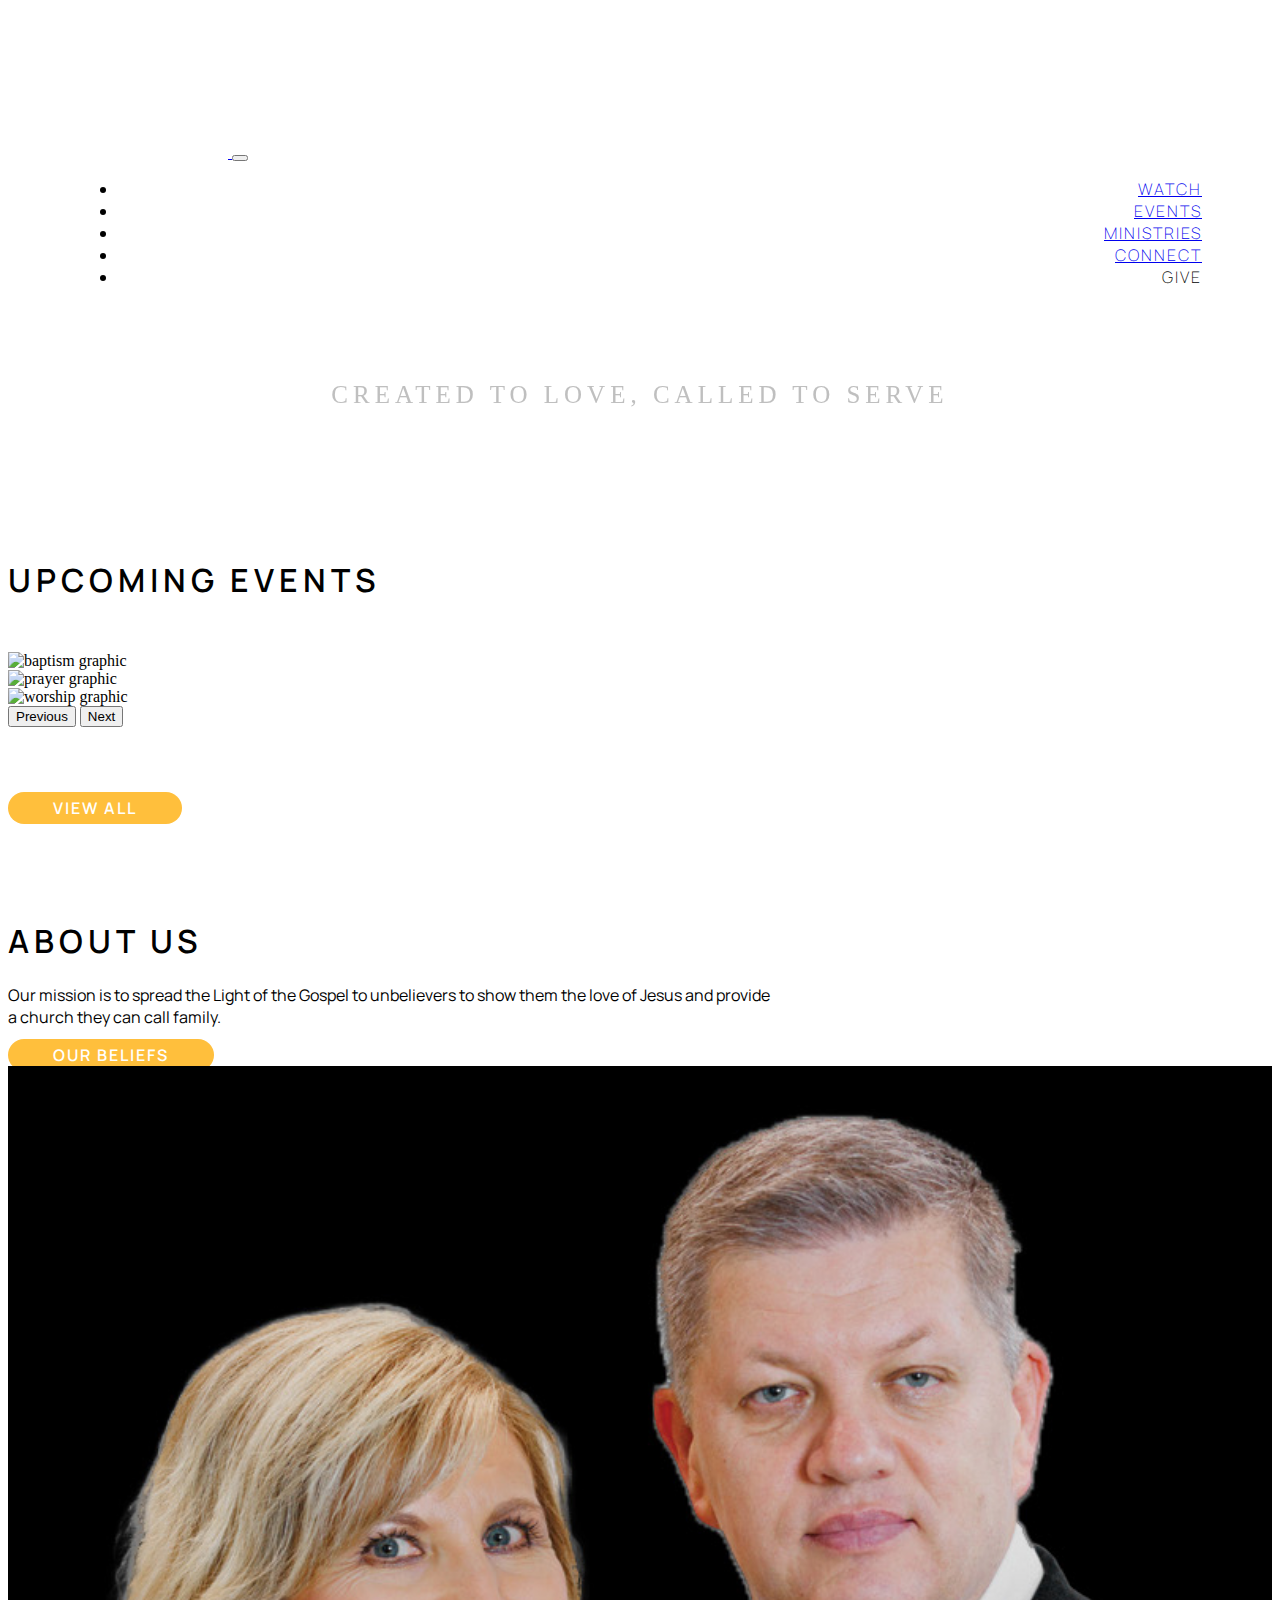
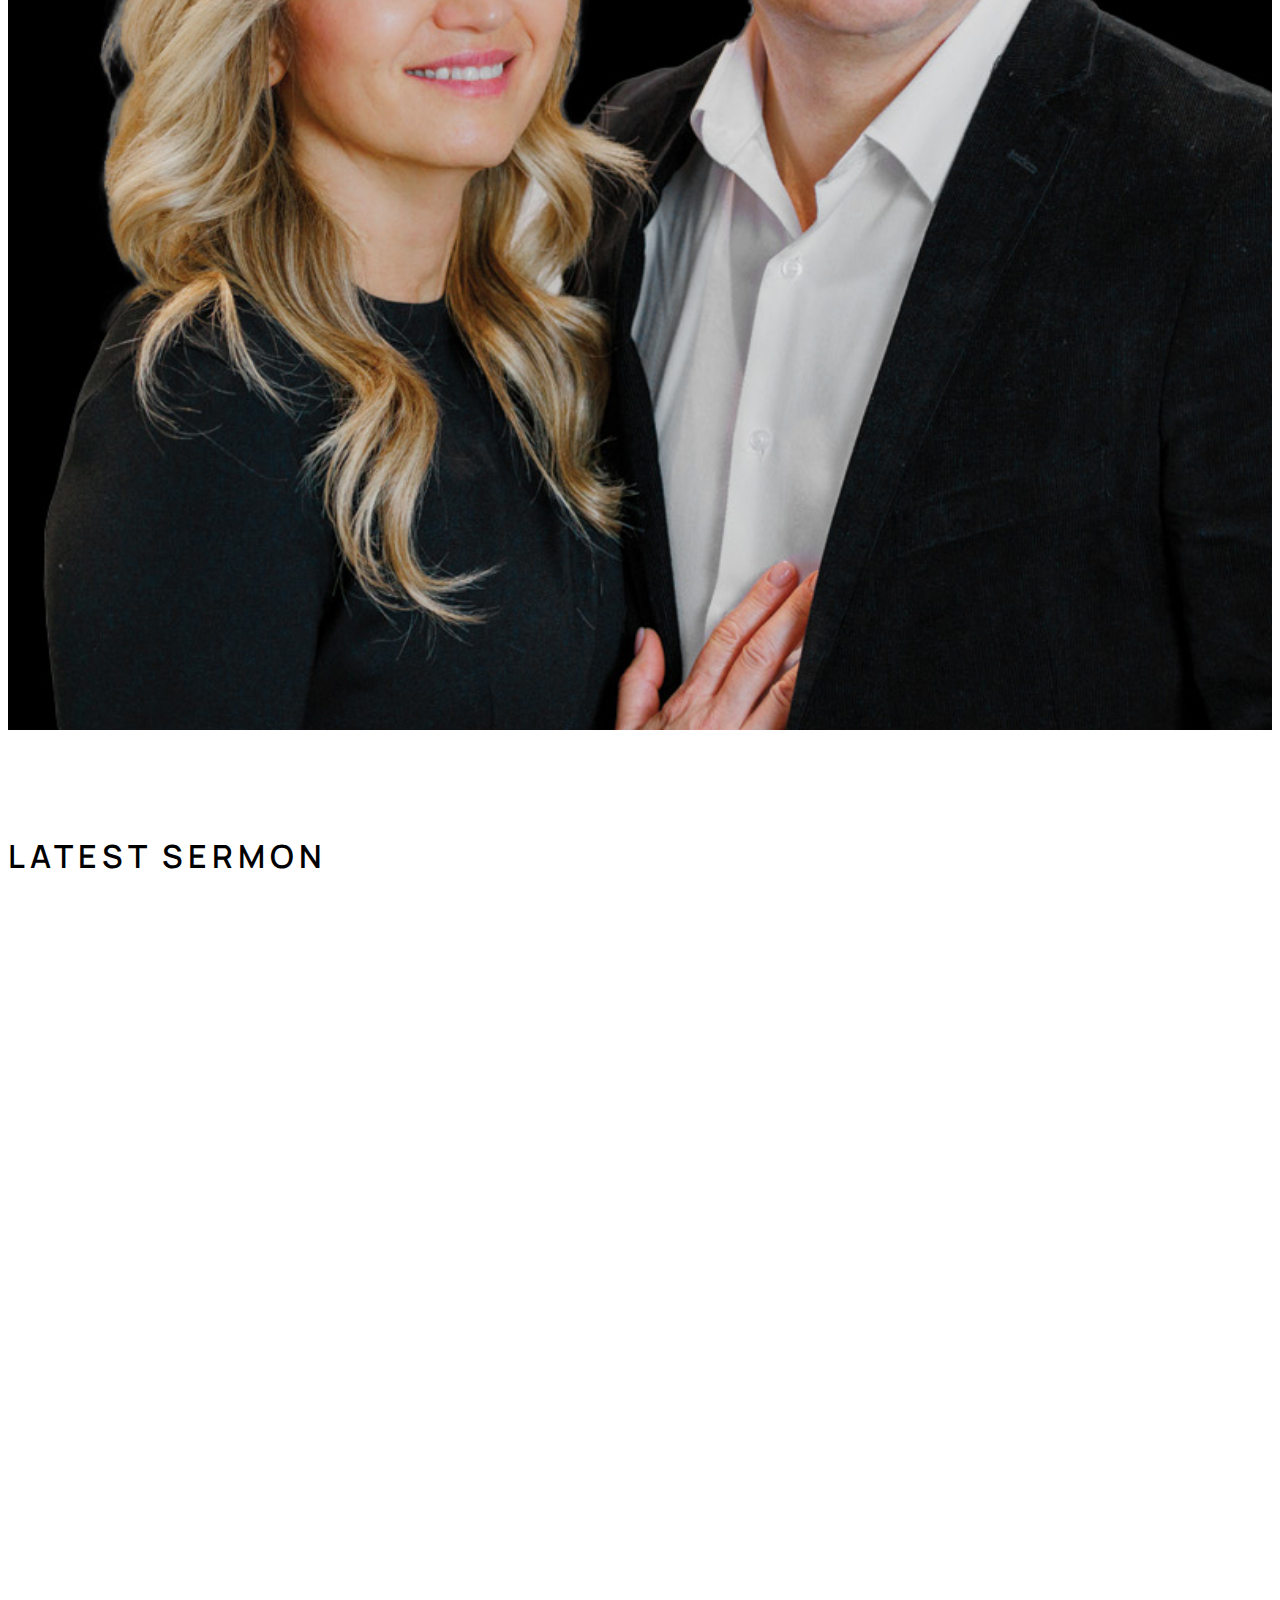
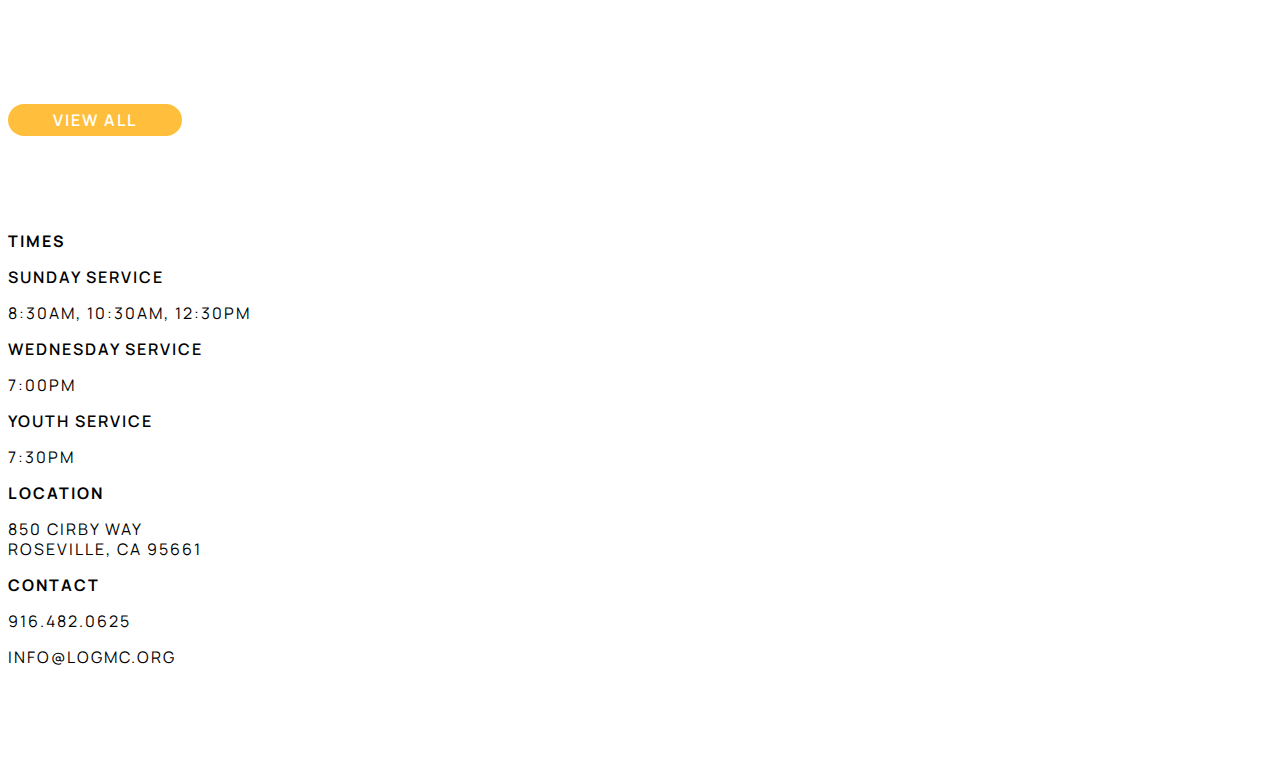
==== index.html @ 786e566e "mobile" ====
<!DOCTYPE html>
<html lang="en">
  <head>
    <title>LOGMC</title>
    <link href="https://cdn.jsdelivr.net/npm/bootstrap@5.1.3/dist/css/bootstrap.min.css" rel="stylesheet" integrity="sha384-1BmE4kWBq78iYhFldvKuhfTAU6auU8tT94WrHftjDbrCEXSU1oBoqyl2QvZ6jIW3" crossorigin="anonymous">

    <link href="stylesheet.css" rel="stylesheet">
    <link rel="preconnect" href="https://fonts.googleapis.com">
    <link rel="preconnect" href="https://fonts.gstatic.com" crossorigin>
    <link href="https://fonts.googleapis.com/css2?family=Manrope:wght@400;600;700&display=swap" rel="stylesheet">

    <meta name="viewport" content="width=device-width, initial-scale=1">
    
  </head>
  <body>

    <header>
      <nav class="navbar fixed-top navbar-expand-lg navbar-dark" id="navbar">
          <a class="navbar-brand" href="#">
            <img src="src/logowhite.png" alt="logo" width="150" height="150" id="logo">
          </a>
          <button class="navbar-toggler" type="button" data-bs-toggle="collapse" data-bs-target="#navbarNav" aria-controls="navbarNav" aria-expanded="false" aria-label="Toggle navigation">
            <span class="navbar-toggler-icon"></span>
          </button>
          <div class="collapse navbar-collapse justify-content-end" id="navbarNav">
            <ul class="navbar-nav">
              <li class="nav-item">
                <a class="nav-link" href="#">watch</a>
              </li>
              <li class="nav-item">
                <a class="nav-link" href="upcomingevents.html">events</a>
              </li>
              <li class="nav-item">
                <a class="nav-link" href="#">ministries</a>
              </li>
              <li class="nav-item">
                <a class="nav-link" href="#">connect</a>
              </li>
              <li class="nav-item">
                <a class="nav-link">give</a>
              </li>
            </ul>
          </div>
        </div>
      </nav>
    </header>

    <script>
        window.onscroll = function() {scrollFunction()};
    function scrollFunction() {
      if (document.body.scrollTop > 20 || document.documentElement.scrollTop > 20) {

        document.getElementById("navbar").style.background = "black";
      } else {

        document.getElementById("navbar").style.background = "none";
      }
    }
    </script>


    <div class="video-container">
        <video autoplay loop muted>
          <source src="src/video.mp4" type="video/mp4">
        </video>
          <div class="slogan">
            <div class="row">
              <div class="col-sm-12">
                Created to Love, Called to Serve
              </div>
            </div>
</div>
    </div>


    <div class="container">
      <div class="row">
          <div class="col-sm">
            <h1>upcoming events</h1>
          </div>
      </div>
        <div id="carouselExampleInterval" class="carousel slide" data-bs-ride="carousel">
          <div class="carousel-inner">
            <div class="carousel-item active" data-bs-interval="2000">
              <img src="src/prayer.jpg" class="d-block w-100" alt="baptism graphic">
            </div>
            <div class="carousel-item" data-bs-interval="2000">
              <img src="src/baptism.jpg" class="d-block w-100" alt="prayer graphic">
            </div>
            <div class="carousel-item" data-bs-interval="2000">
              <img src="src/worship.jpg" class="d-block w-100" alt="worship graphic">
            </div>
          </div>
          <button class="carousel-control-prev" type="button" data-bs-target="#carouselExampleInterval" data-bs-slide="prev">
            <span class="carousel-control-prev-icon" aria-hidden="true"></span>
            <span class="visually-hidden">Previous</span>
          </button>
          <button class="carousel-control-next" type="button" data-bs-target="#carouselExampleInterval" data-bs-slide="next">
            <span class="carousel-control-next-icon" aria-hidden="true"></span>
            <span class="visually-hidden">Next</span>
          </button>
        </div>
          <div class="row">
            <div class="col-sm-2">
              <a href="upcomingevents.html" class="button">View All</a>
            </div>
          </div>
        </div>

    <div class="container" id="aboutus">
        <div class="row">
          <div class="col-sm-5">
            <h1>about us</h1>
            <p>Our mission is to spread the Light of the Gospel to unbelievers to show them the love of Jesus and provide<br/>a church they can call family.</p>
              <a href="#" class="button">Our Beliefs</a>
          </div>
            <div class="col-sm-2">
            </div>
              <div class="col-sm-5 px-0">
                <img src="src/pastor.jpg" alt="pastor" width="600" height="600" class="responsive">
            </div>
          </div>
      </div>

    <div class="container">
      <div class="row">
        <div class="col-sm-4">
          <h1>latest sermon</h1>
        </div>
      </div>
        <div class="video-responsive">
          <div class="row">
            <div class="col-sm-12">
              <iframe src="https://www.youtube.com/embed/ZW3hqDMNL58" title="YouTube video player" allow="accelerometer; autoplay; clipboard-write; encrypted-media; gyroscope; picture-in-picture" allowfullscreen></iframe>
            </div>
          </div>
        </div>
        <div class="row">
          <div class="col">
            <a href="#" class="button">View All</a>
          </div>
        </div>
    </div>

    <footer>
      <div class="container">
      <div class="row">
        <div class="col-sm-4">
          <p class="p1">times</p>
          <p class="p2">sunday service</p>
          <p class="p3">8:30am, 10:30am, 12:30pm</p>
          <p class="p2">wednesday service</p>
          <p class="p3">7:00pm</p>
          <p class="p2">youth service</p>
          <p class="p3">7:30pm</p>
        </div>
            <div class="col-sm-4">
              <p class="p1">location</p>
              <p class="p3">850 cirby way<br/>roseville, ca 95661</p>
            </div>
                <div class="col-sm-4">
                  <p class="p1">contact</p>
                  <p class="p3">916.482.0625</p>
                  <p class="p3">info@logmc.org</p>
                </div>
      </div>
    </div>
  </footer>

    <script src="https://cdn.jsdelivr.net/npm/bootstrap@5.1.3/dist/js/bootstrap.bundle.min.js" integrity="sha384-ka7Sk0Gln4gmtz2MlQnikT1wXgYsOg+OMhuP+IlRH9sENBO0LRn5q+8nbTov4+1p" crossorigin="anonymous"></script>
  </body>
</html>
---- stylesheet.css ----
#navbarNav {
  font-family: 'Manrope', sans-serif;
  text-transform: uppercase;
  font-weight: 700;
  size: 15px;
  font-weight: lighter;
  letter-spacing: 2px;
}
.navbar {
  padding: 0px 70px 0px 70px;
}
#navbarNav {
  text-align: right;
}
.video-container{
  margin-bottom: 100px
}

.container {
  margin-bottom: 100px;
}

#carouselExampleInterval {
  margin-top: 50px;
  margin-bottom: 70px;
}


footer {
  padding-bottom: 0px;
}

.video-container {
   filter: brightness(75%);
}

.responsive {
  width: 100%;
  height: auto;
}

video {
  width: 100% !important;
  height: auto !important;
}
p {
  font-family: 'Manrope', sans-serif;
  size: 16px;
}

h1 {
  font-family: 'Manrope', sans-serif;
  text-transform: uppercase;
  size: 50px;
  font-weight: 600;
  letter-spacing: 5px;
}

.button {
  background-color: #ffbf3c;
  border-radius: 18px;
  padding: 5px 45px;
  font-family: 'Manrope', sans-serif;
  text-transform: uppercase;
  color: #ffff;
  size: 20px;
  font-weight: 600;
  letter-spacing: 2px;
  text-decoration: none;
}

.p1 {
  font-family: 'Manrope', sans-serif;
  text-transform: uppercase;
  size: 30px;
  font-weight: 700;
  letter-spacing: 2px;
  line-height: 20px;
}

.p2 {
  font-family: 'Manrope', sans-serif;
  text-transform: uppercase;
  size: 20px;
  font-weight: 600;
  letter-spacing: 2px;
  line-height: 20px;
}

.p3 {
  font-family: 'Manrope', sans-serif;
  text-transform: uppercase;
  size: 20px;
  font-weight: normal;
  letter-spacing: 2px;
  line-height: 20px;
}

.slogan {
    position:absolute;
    top:50%;
    left:0;
    z-index:1;
  	font-size: 25px;
    text-transform: uppercase;
    letter-spacing: 5px;
  	font-style: normal;
    color: white;
  	width:100%;
    text-align: center;
  	vertical-align: middle;
}

#upcoming {
  width: 100%;
  height: 200px;
  color: white;
  background-color: black;
}

.events {
  width: 100%;
  height: 100%;
}


.p4 {
  font-family: 'Manrope', sans-serif;
  text-transform: uppercase;
  size: 40px;
  font-weight: 700;
  letter-spacing: 2px;
  line-height: 20px;
}

.video-responsive {
overflow:hidden;
padding-bottom:56.25%;
position:relative;
height:0;
margin-top: 50px;
margin-bottom: 70px;
}
.video-responsive iframe{
left:0;
top:0;
height:100%;
width: 100%;
position:absolute;
}

iframe{
    border-width: 0px;
}
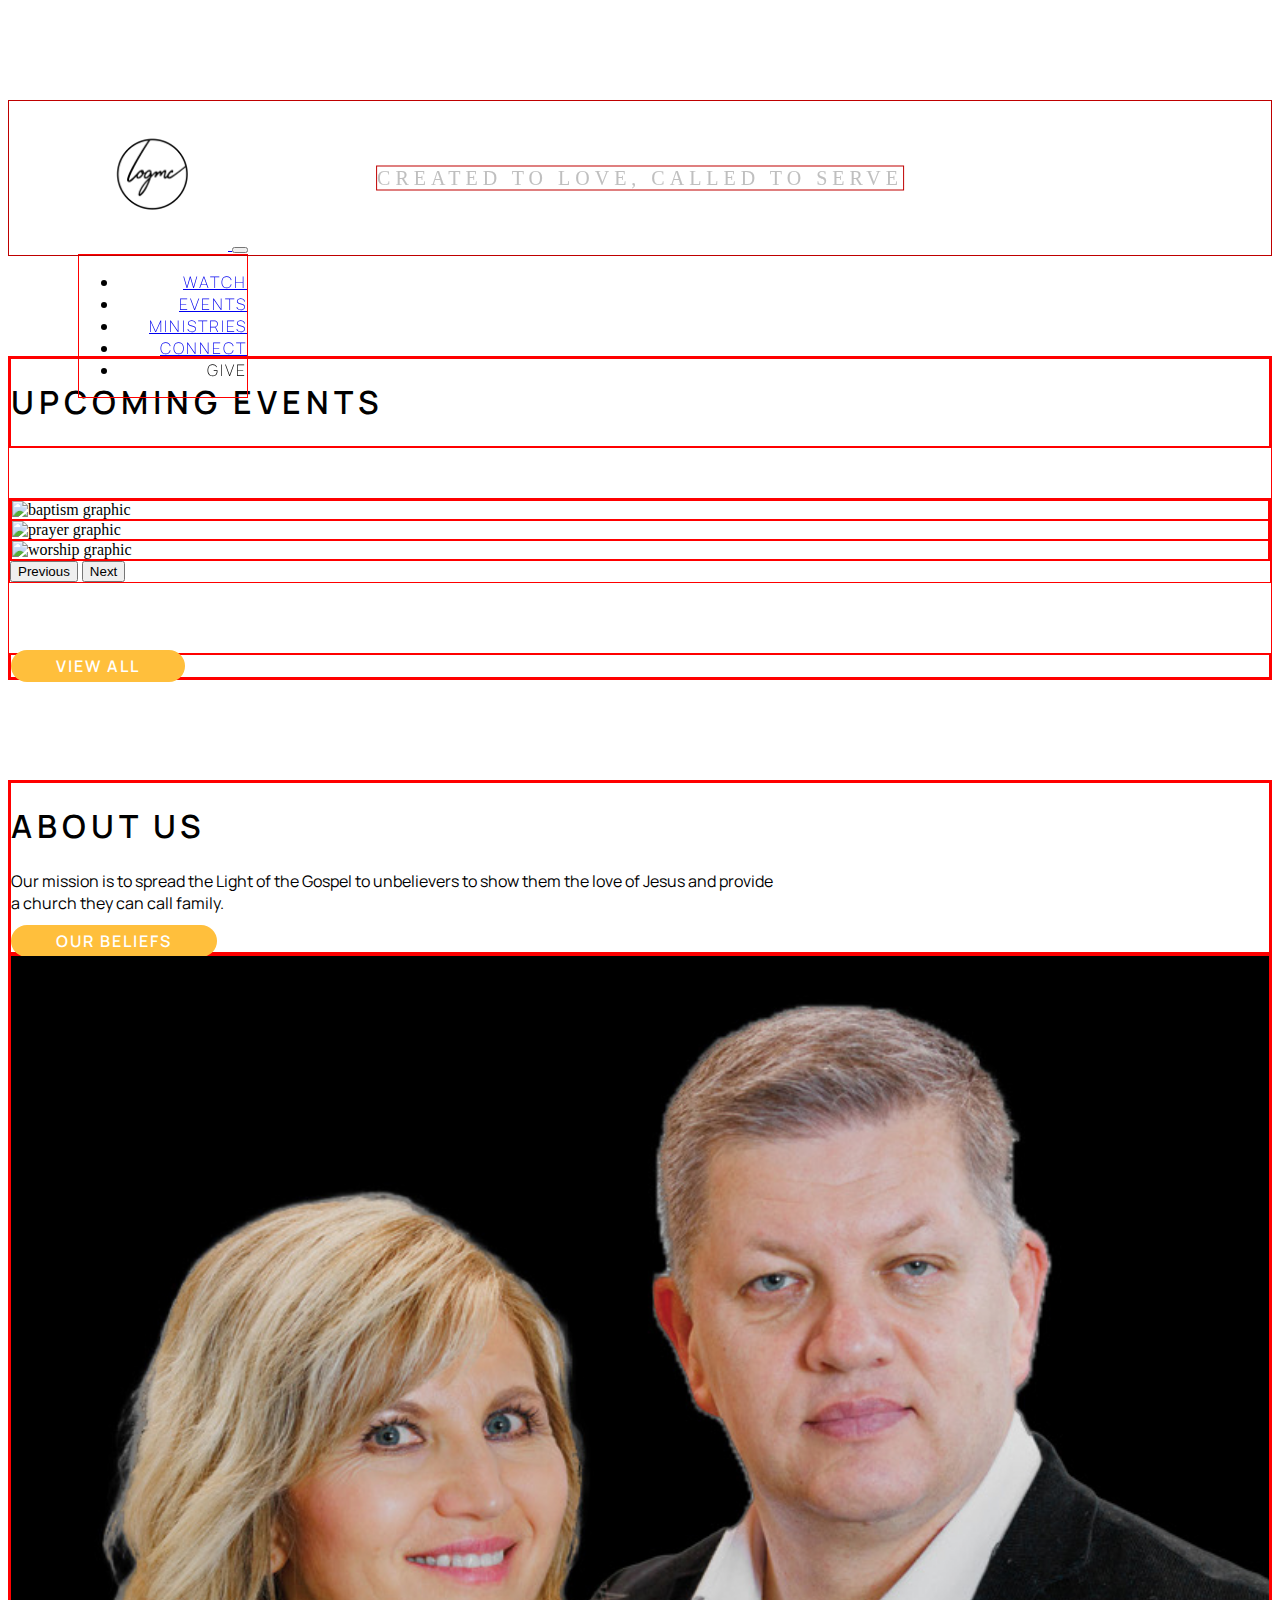
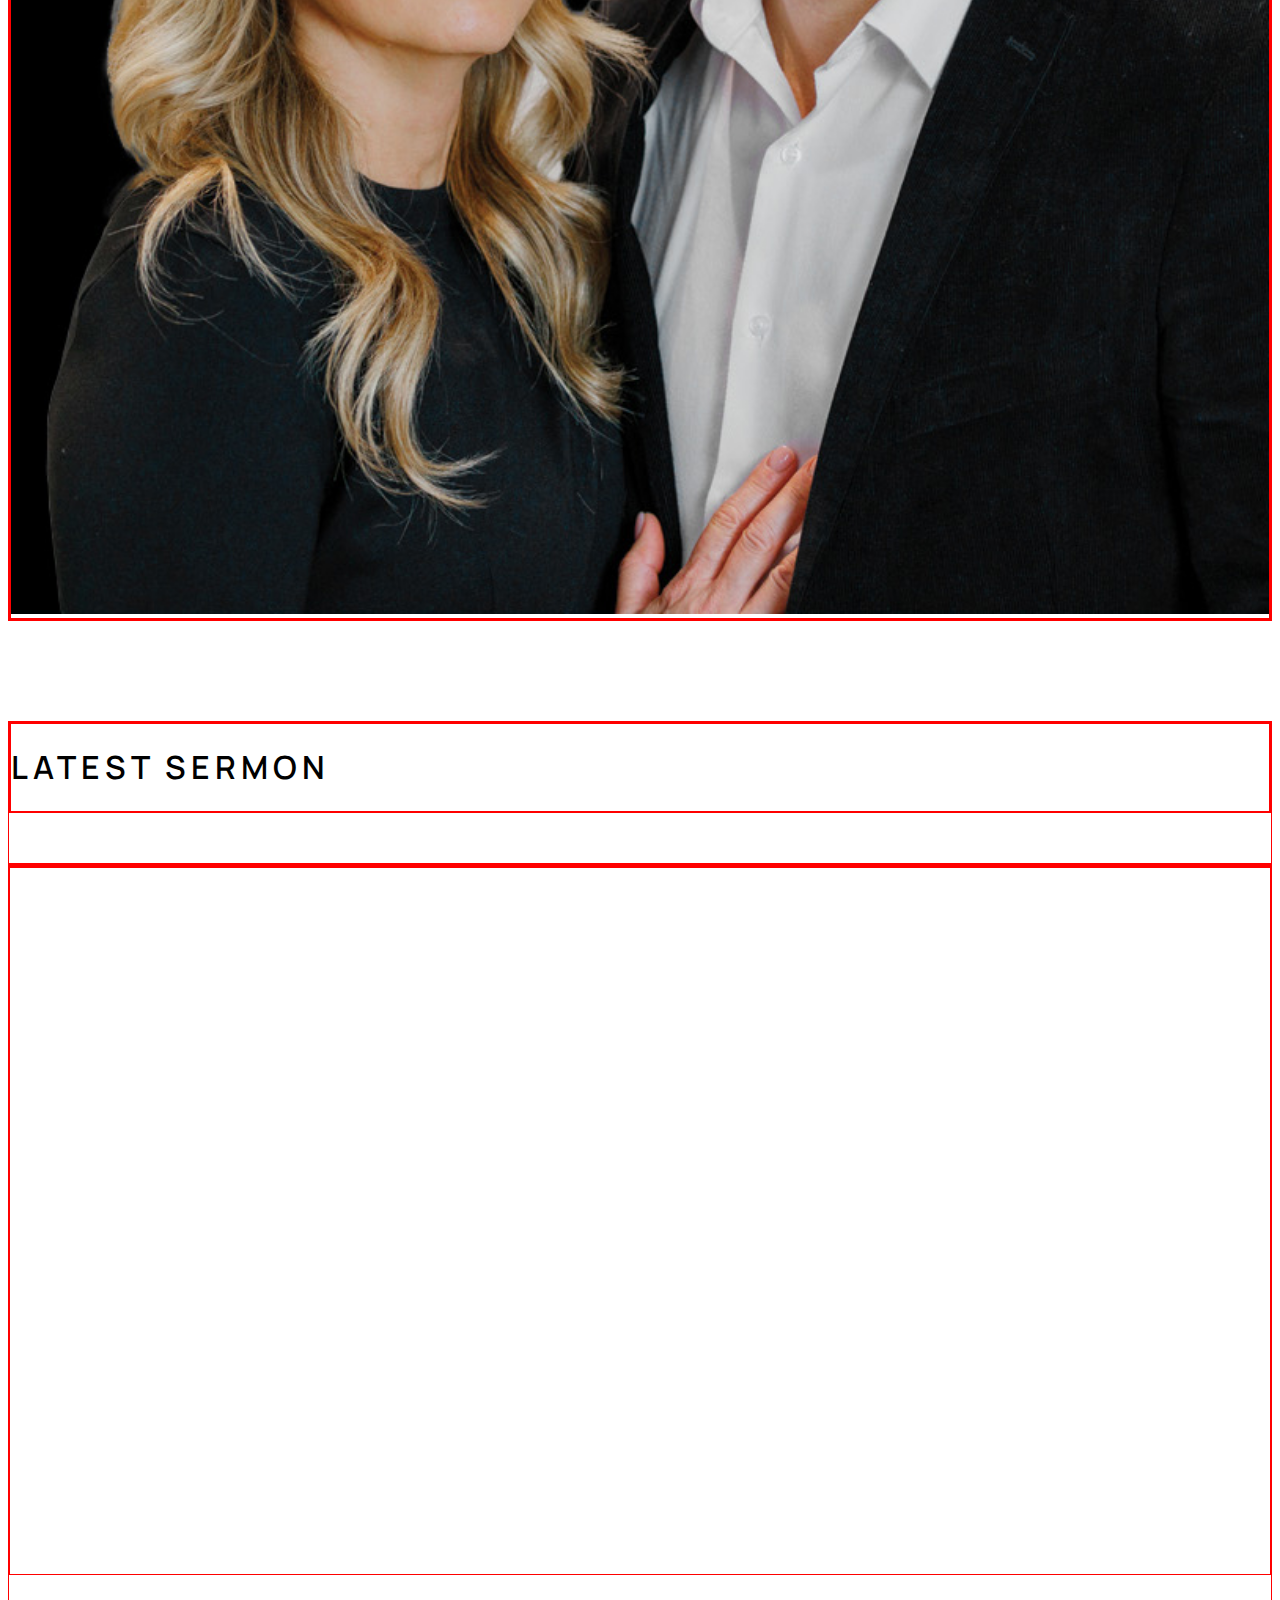
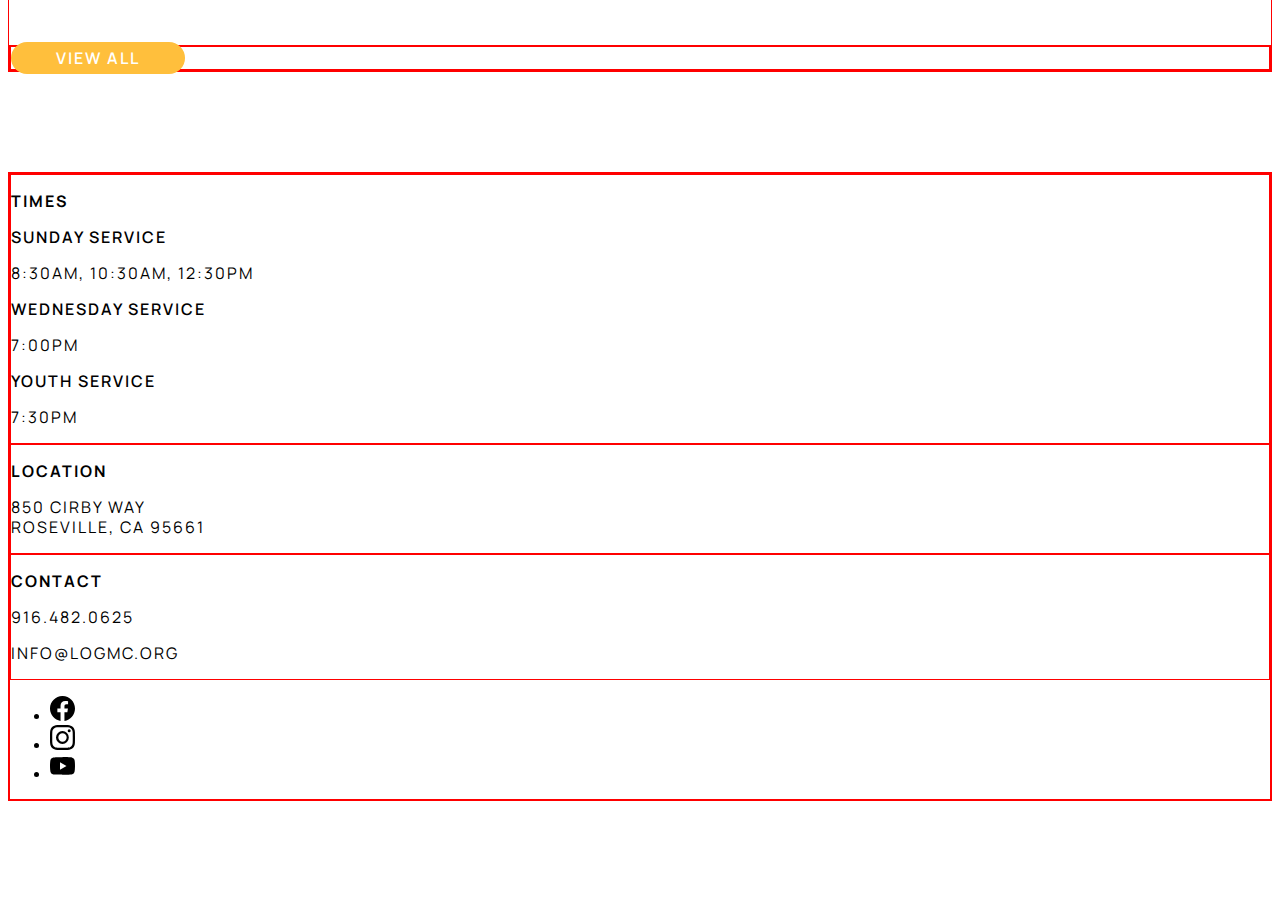
==== commit 2600feb4: "update" ====
--- a/index.html
+++ b/index.html
@@ -8,16 +8,20 @@
     <link rel="preconnect" href="https://fonts.googleapis.com">
     <link rel="preconnect" href="https://fonts.gstatic.com" crossorigin>
     <link href="https://fonts.googleapis.com/css2?family=Manrope:wght@400;600;700&display=swap" rel="stylesheet">
+     <meta content='maximum-scale=1.0, initial-scale=1.0, width=device-width' name='viewport'>
 
-    <meta name="viewport" content="width=device-width, initial-scale=1">
-    
   </head>
   <body>
 
+    <style>
+      body div { border: 1px solid red; }
+    </style>
+
     <header>
-      <nav class="navbar fixed-top navbar-expand-lg navbar-dark" id="navbar">
-          <a class="navbar-brand" href="#">
-            <img src="src/logowhite.png" alt="logo" width="150" height="150" id="logo">
+      <nav class="container">
+      <nav class="navbar fixed-top navbar-expand-lg navbar-light" id="navbar">
+          <a class="navbar-brand" href="index.html">
+            <img src="src/logo.png" alt="logo" width="150" height="150" id="logo">
           </a>
           <button class="navbar-toggler" type="button" data-bs-toggle="collapse" data-bs-target="#navbarNav" aria-controls="navbarNav" aria-expanded="false" aria-label="Toggle navigation">
             <span class="navbar-toggler-icon"></span>
@@ -45,31 +49,11 @@
       </nav>
     </header>
 
-    <script>
-        window.onscroll = function() {scrollFunction()};
-    function scrollFunction() {
-      if (document.body.scrollTop > 20 || document.documentElement.scrollTop > 20) {
-
-        document.getElementById("navbar").style.background = "black";
-      } else {
-
-        document.getElementById("navbar").style.background = "none";
-      }
-    }
-    </script>
-
-
     <div class="video-container">
         <video autoplay loop muted>
           <source src="src/video.mp4" type="video/mp4">
         </video>
-          <div class="slogan">
-            <div class="row">
-              <div class="col-sm-12">
-                Created to Love, Called to Serve
-              </div>
-            </div>
-</div>
+        <div class="centered">CREATED TO LOVE, CALLED TO SERVE</div>
     </div>
 
 
@@ -142,10 +126,10 @@
         </div>
     </div>
 
-    <footer>
-      <div class="container">
+      <footer class="d-flex flex-wrap justify-content-between align-items-center py-3 my-4 border-top">
+        <div class="container">
       <div class="row">
-        <div class="col-sm-4">
+        <div class="col-sm-3">
           <p class="p1">times</p>
           <p class="p2">sunday service</p>
           <p class="p3">8:30am, 10:30am, 12:30pm</p>
@@ -154,15 +138,26 @@
           <p class="p2">youth service</p>
           <p class="p3">7:30pm</p>
         </div>
-            <div class="col-sm-4">
+            <div class="col-sm-3">
               <p class="p1">location</p>
               <p class="p3">850 cirby way<br/>roseville, ca 95661</p>
             </div>
-                <div class="col-sm-4">
+                <div class="col-sm-3">
                   <p class="p1">contact</p>
                   <p class="p3">916.482.0625</p>
                   <p class="p3">info@logmc.org</p>
                 </div>
+                <ul class="nav col-md-3 justify-content-end list-unstyled d-flex">
+                  <li class="ms-3"><svg xmlns="http://www.w3.org/2000/svg" width="25" height="25" fill="currentColor" class="bi bi-facebook" viewBox="0 0 16 16">
+                  <path d="M16 8.049c0-4.446-3.582-8.05-8-8.05C3.58 0-.002 3.603-.002 8.05c0 4.017 2.926 7.347 6.75 7.951v-5.625h-2.03V8.05H6.75V6.275c0-2.017 1.195-3.131 3.022-3.131.876 0 1.791.157 1.791.157v1.98h-1.009c-.993 0-1.303.621-1.303 1.258v1.51h2.218l-.354 2.326H9.25V16c3.824-.604 6.75-3.934 6.75-7.951z"/>
+                  </svg></li>
+                  <li class="ms-3"><svg xmlns="http://www.w3.org/2000/svg" width="25" height="25" fill="currentColor" class="bi bi-instagram" viewBox="0 0 16 16">
+                  <path d="M8 0C5.829 0 5.556.01 4.703.048 3.85.088 3.269.222 2.76.42a3.917 3.917 0 0 0-1.417.923A3.927 3.927 0 0 0 .42 2.76C.222 3.268.087 3.85.048 4.7.01 5.555 0 5.827 0 8.001c0 2.172.01 2.444.048 3.297.04.852.174 1.433.372 1.942.205.526.478.972.923 1.417.444.445.89.719 1.416.923.51.198 1.09.333 1.942.372C5.555 15.99 5.827 16 8 16s2.444-.01 3.298-.048c.851-.04 1.434-.174 1.943-.372a3.916 3.916 0 0 0 1.416-.923c.445-.445.718-.891.923-1.417.197-.509.332-1.09.372-1.942C15.99 10.445 16 10.173 16 8s-.01-2.445-.048-3.299c-.04-.851-.175-1.433-.372-1.941a3.926 3.926 0 0 0-.923-1.417A3.911 3.911 0 0 0 13.24.42c-.51-.198-1.092-.333-1.943-.372C10.443.01 10.172 0 7.998 0h.003zm-.717 1.442h.718c2.136 0 2.389.007 3.232.046.78.035 1.204.166 1.486.275.373.145.64.319.92.599.28.28.453.546.598.92.11.281.24.705.275 1.485.039.843.047 1.096.047 3.231s-.008 2.389-.047 3.232c-.035.78-.166 1.203-.275 1.485a2.47 2.47 0 0 1-.599.919c-.28.28-.546.453-.92.598-.28.11-.704.24-1.485.276-.843.038-1.096.047-3.232.047s-2.39-.009-3.233-.047c-.78-.036-1.203-.166-1.485-.276a2.478 2.478 0 0 1-.92-.598 2.48 2.48 0 0 1-.6-.92c-.109-.281-.24-.705-.275-1.485-.038-.843-.046-1.096-.046-3.233 0-2.136.008-2.388.046-3.231.036-.78.166-1.204.276-1.486.145-.373.319-.64.599-.92.28-.28.546-.453.92-.598.282-.11.705-.24 1.485-.276.738-.034 1.024-.044 2.515-.045v.002zm4.988 1.328a.96.96 0 1 0 0 1.92.96.96 0 0 0 0-1.92zm-4.27 1.122a4.109 4.109 0 1 0 0 8.217 4.109 4.109 0 0 0 0-8.217zm0 1.441a2.667 2.667 0 1 1 0 5.334 2.667 2.667 0 0 1 0-5.334z"/>
+                  </svg></li>
+                  <li class="ms-3"><svg xmlns="http://www.w3.org/2000/svg" width="25" height="25" fill="currentColor" class="bi bi-youtube" viewBox="0 0 16 16">
+                  <path d="M8.051 1.999h.089c.822.003 4.987.033 6.11.335a2.01 2.01 0 0 1 1.415 1.42c.101.38.172.883.22 1.402l.01.104.022.26.008.104c.065.914.073 1.77.074 1.957v.075c-.001.194-.01 1.108-.082 2.06l-.008.105-.009.104c-.05.572-.124 1.14-.235 1.558a2.007 2.007 0 0 1-1.415 1.42c-1.16.312-5.569.334-6.18.335h-.142c-.309 0-1.587-.006-2.927-.052l-.17-.006-.087-.004-.171-.007-.171-.007c-1.11-.049-2.167-.128-2.654-.26a2.007 2.007 0 0 1-1.415-1.419c-.111-.417-.185-.986-.235-1.558L.09 9.82l-.008-.104A31.4 31.4 0 0 1 0 7.68v-.123c.002-.215.01-.958.064-1.778l.007-.103.003-.052.008-.104.022-.26.01-.104c.048-.519.119-1.023.22-1.402a2.007 2.007 0 0 1 1.415-1.42c.487-.13 1.544-.21 2.654-.26l.17-.007.172-.006.086-.003.171-.007A99.788 99.788 0 0 1 7.858 2h.193zM6.4 5.209v4.818l4.157-2.408L6.4 5.209z"/>
+                  </svg></li>
+              </ul>
       </div>
     </div>
   </footer>
--- a/stylesheet.css
+++ b/stylesheet.css
@@ -7,14 +7,16 @@
   letter-spacing: 2px;
 }
 .navbar {
+  position: fixed;
+  background-color: white;
+  height: 100px;
   padding: 0px 70px 0px 70px;
+  margin-bottom: 100px;
 }
 #navbarNav {
   text-align: right;
 }
-.video-container{
-  margin-bottom: 100px
-}
+
 
 .container {
   margin-bottom: 100px;
@@ -25,13 +27,30 @@
   margin-bottom: 70px;
 }
 
-
 footer {
   padding-bottom: 0px;
 }
 
+#upcoming {
+  padding: 75px 40px;
+}
+
 .video-container {
+  margin-bottom: 100px;
    filter: brightness(75%);
+   position: relative;
+   text-align: center;
+}
+
+.centered {
+  position: absolute;
+  top: 50%;
+  left: 50%;
+  z-index: 1;
+  transform: translate(-50%, -50%);
+  font-size: 20px;
+  letter-spacing: 5px;
+  color: white;
 }
 
 .responsive {
@@ -96,21 +115,6 @@
   line-height: 20px;
 }
 
-.slogan {
-    position:absolute;
-    top:50%;
-    left:0;
-    z-index:1;
-  	font-size: 25px;
-    text-transform: uppercase;
-    letter-spacing: 5px;
-  	font-style: normal;
-    color: white;
-  	width:100%;
-    text-align: center;
-  	vertical-align: middle;
-}
-
 #upcoming {
   width: 100%;
   height: 200px;
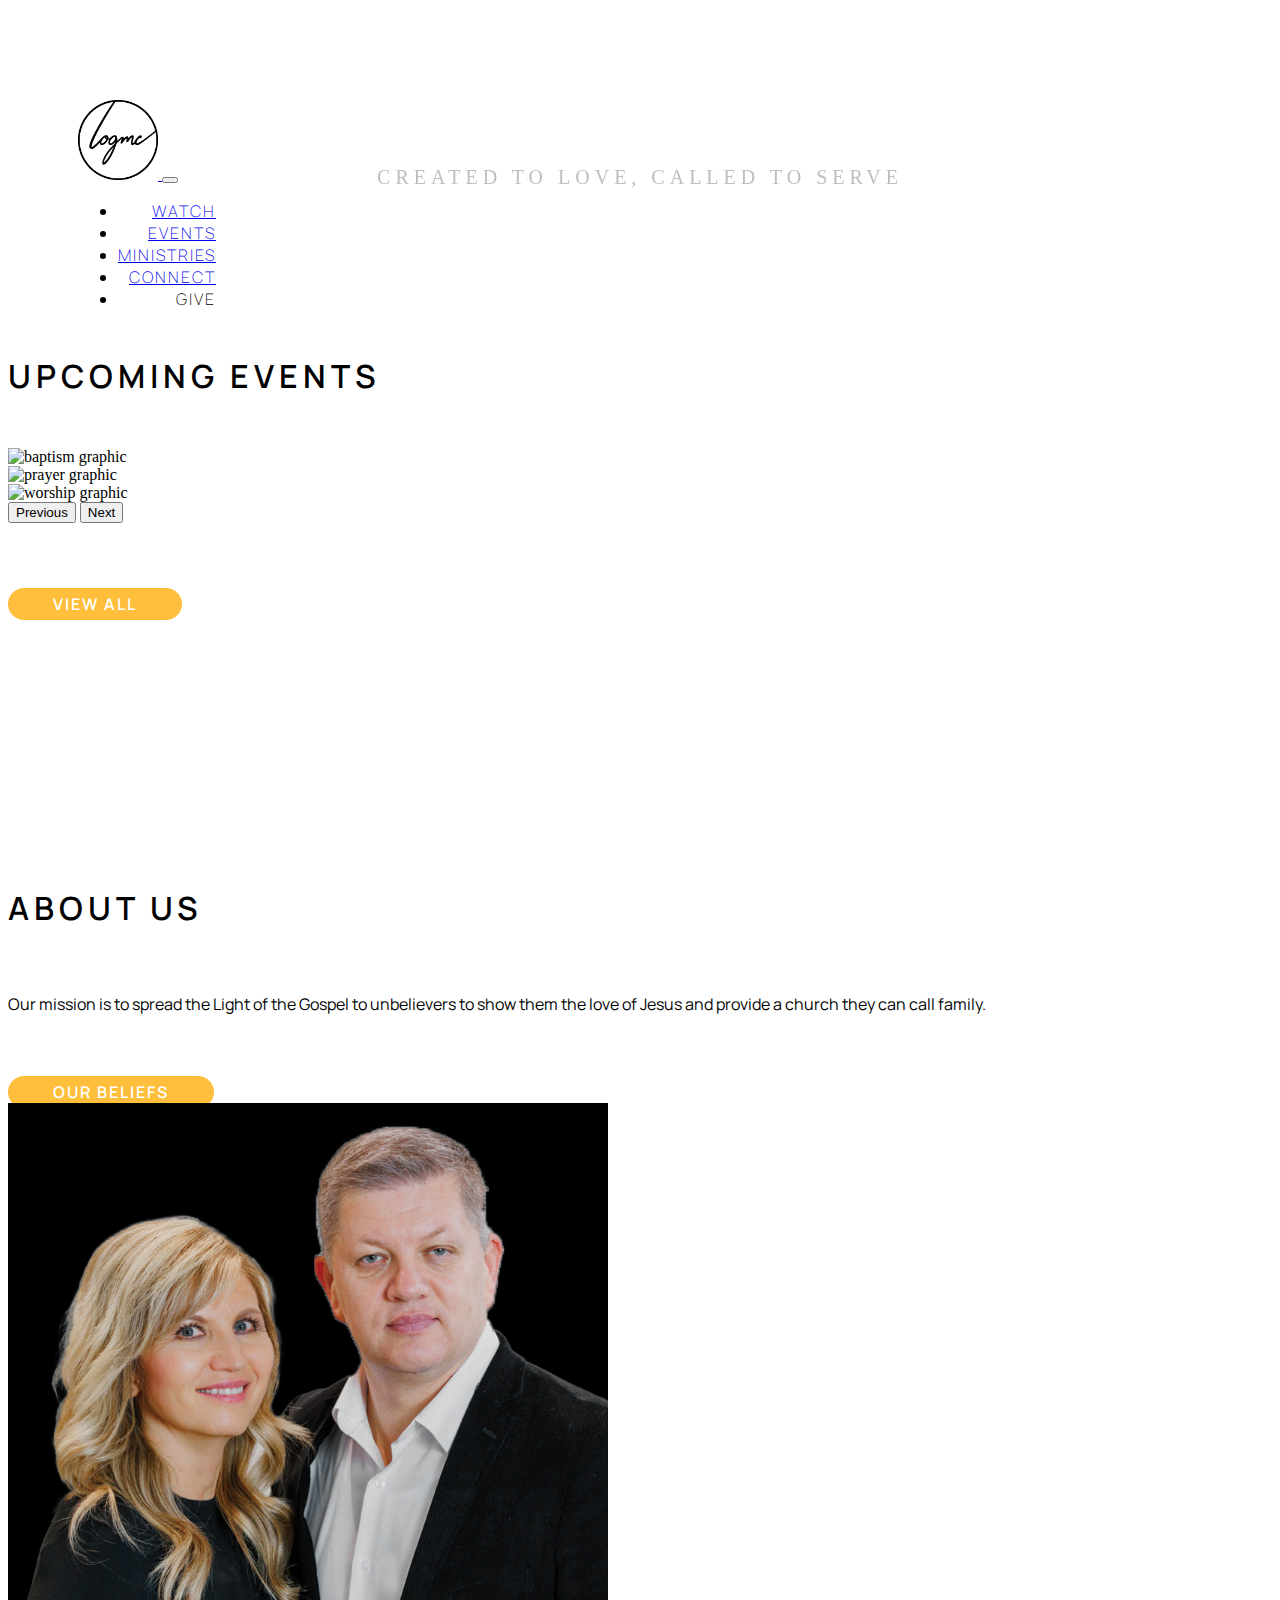
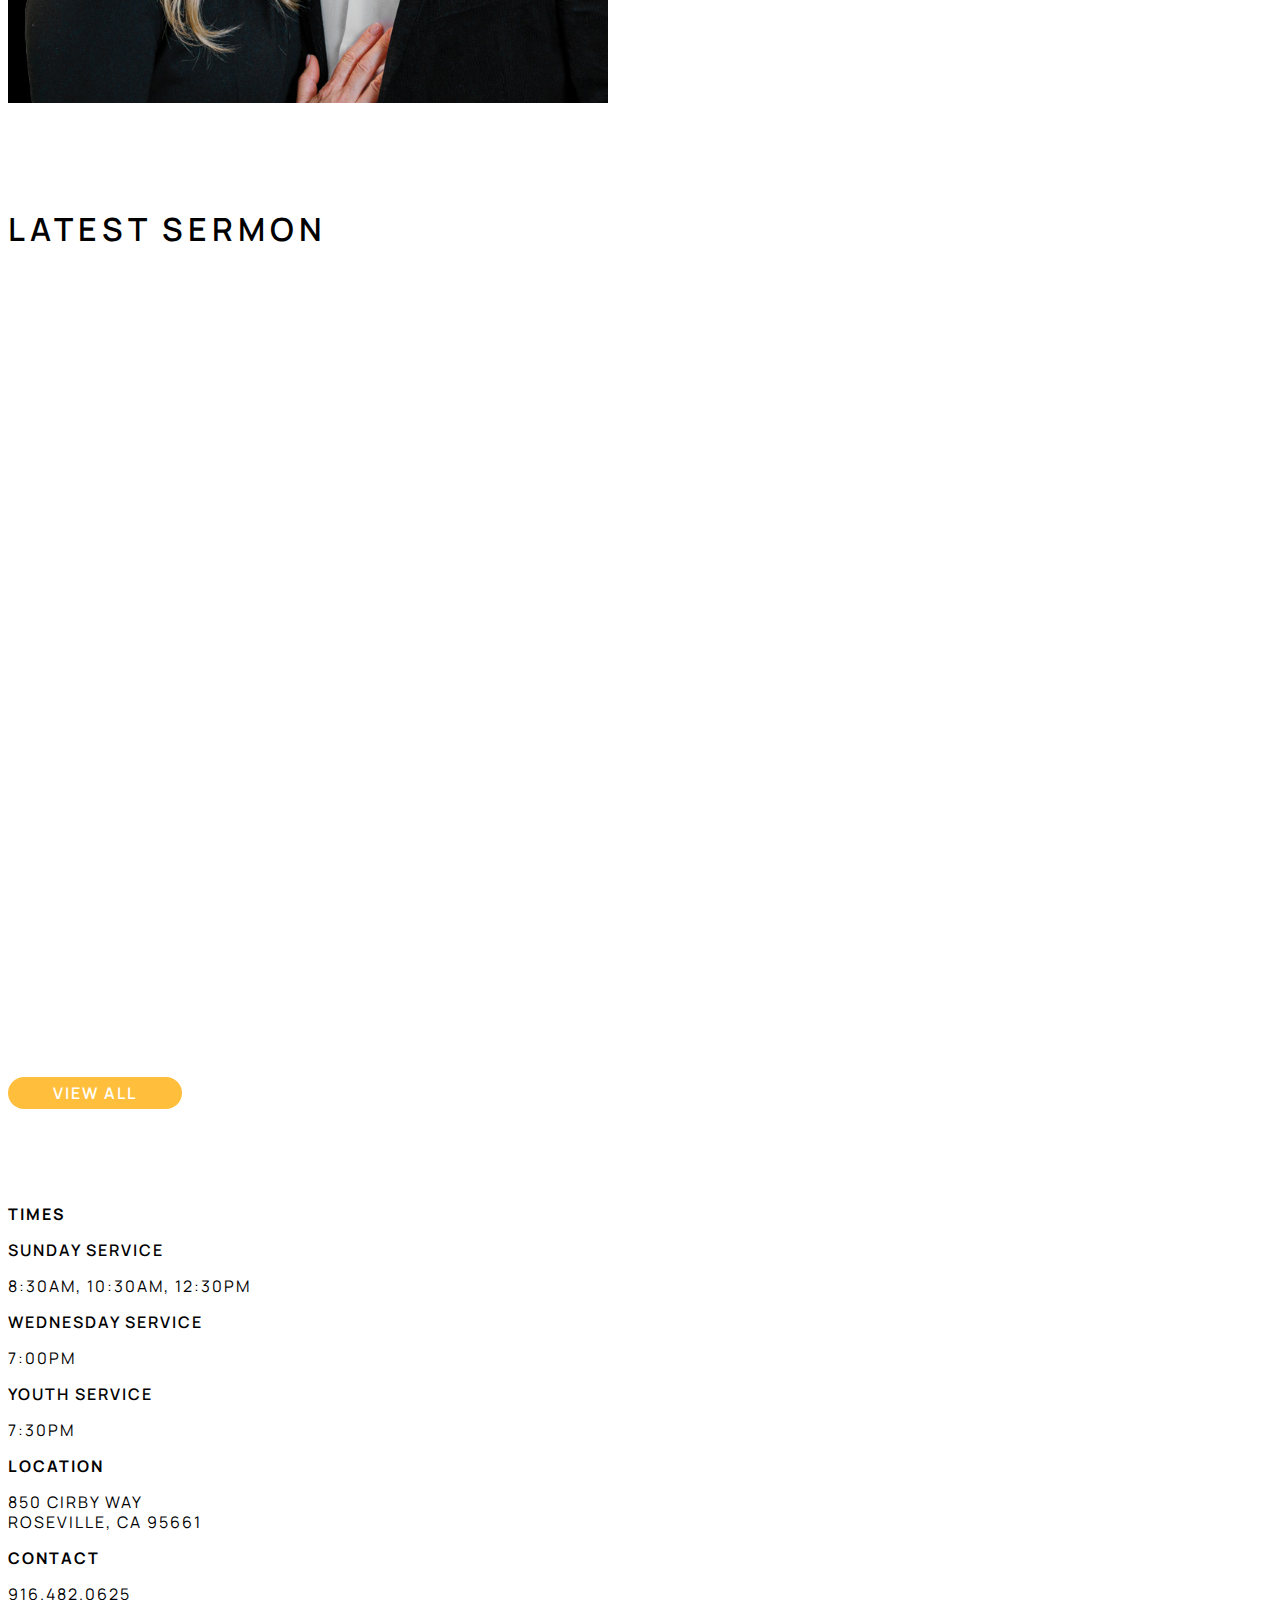
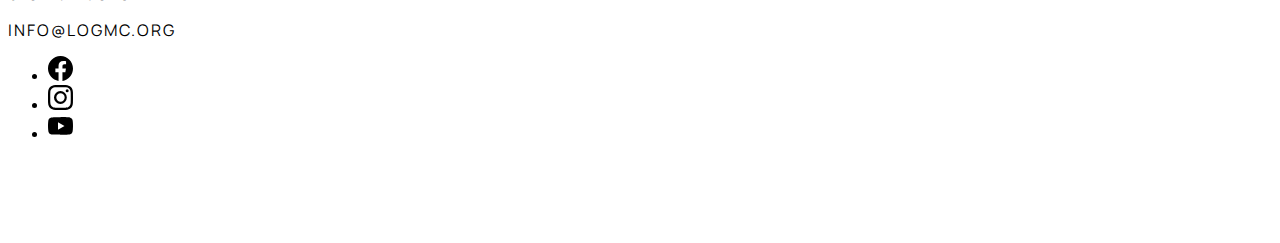
==== commit d9590b7d: "home page" ====
--- a/index.html
+++ b/index.html
@@ -8,20 +8,18 @@
     <link rel="preconnect" href="https://fonts.googleapis.com">
     <link rel="preconnect" href="https://fonts.gstatic.com" crossorigin>
     <link href="https://fonts.googleapis.com/css2?family=Manrope:wght@400;600;700&display=swap" rel="stylesheet">
-     <meta content='maximum-scale=1.0, initial-scale=1.0, width=device-width' name='viewport'>
+
+    <meta charset="utf-8">
+    <meta name="viewport" content="width=device-width, initial-scale=1, shrink-to-fit=no">
 
   </head>
   <body>
-
-    <style>
-      body div { border: 1px solid red; }
-    </style>
 
     <header>
       <nav class="container">
       <nav class="navbar fixed-top navbar-expand-lg navbar-light" id="navbar">
           <a class="navbar-brand" href="index.html">
-            <img src="src/logo.png" alt="logo" width="150" height="150" id="logo">
+            <img src="src/logoblack.png" alt="logo" width="80" height="80" id="logo">
           </a>
           <button class="navbar-toggler" type="button" data-bs-toggle="collapse" data-bs-target="#navbarNav" aria-controls="navbarNav" aria-expanded="false" aria-label="Toggle navigation">
             <span class="navbar-toggler-icon"></span>
@@ -45,15 +43,18 @@
               </li>
             </ul>
           </div>
-        </div>
       </nav>
+    </nav>
     </header>
+
 
     <div class="video-container">
         <video autoplay loop muted>
           <source src="src/video.mp4" type="video/mp4">
         </video>
-        <div class="centered">CREATED TO LOVE, CALLED TO SERVE</div>
+          <div class="centered">
+            CREATED TO LOVE, CALLED TO SERVE
+          </div>
     </div>
 
 
@@ -85,30 +86,34 @@
           </button>
         </div>
           <div class="row">
-            <div class="col-sm-2">
+            <div class="col-sm">
               <a href="upcomingevents.html" class="button">View All</a>
             </div>
           </div>
         </div>
 
-    <div class="container" id="aboutus">
+    <div class="container">
         <div class="row">
           <div class="col-sm-5">
+            <div class="title">
             <h1>about us</h1>
-            <p>Our mission is to spread the Light of the Gospel to unbelievers to show them the love of Jesus and provide<br/>a church they can call family.</p>
+          </div>
+            <div class="body">
+            <p>Our mission is to spread the Light of the Gospel to unbelievers to show them the love of Jesus and provide a church they can call family.</p>
+          </div>
               <a href="#" class="button">Our Beliefs</a>
           </div>
             <div class="col-sm-2">
             </div>
               <div class="col-sm-5 px-0">
-                <img src="src/pastor.jpg" alt="pastor" width="600" height="600" class="responsive">
+                <img src="src/pastor.jpg" class="rounded float-end" alt="pastor" width="600" height="600">
             </div>
           </div>
       </div>
 
     <div class="container">
       <div class="row">
-        <div class="col-sm-4">
+        <div class="col-sm-12">
           <h1>latest sermon</h1>
         </div>
       </div>
--- a/stylesheet.css
+++ b/stylesheet.css
@@ -6,17 +6,26 @@
   font-weight: lighter;
   letter-spacing: 2px;
 }
+
 .navbar {
   position: fixed;
   background-color: white;
-  height: 100px;
   padding: 0px 70px 0px 70px;
   margin-bottom: 100px;
 }
+
 #navbarNav {
   text-align: right;
 }
 
+.title {
+  padding-top: 150px;
+  padding-bottom: 25px;
+}
+
+.body {
+  padding-bottom: 50px;
+}
 
 .container {
   margin-bottom: 100px;
@@ -26,6 +35,7 @@
   margin-top: 50px;
   margin-bottom: 70px;
 }
+
 
 footer {
   padding-bottom: 0px;
@@ -37,16 +47,15 @@
 
 .video-container {
   margin-bottom: 100px;
-   filter: brightness(75%);
-   position: relative;
-   text-align: center;
+  filter: brightness(75%);
+  position: relative;
+  text-align: center;
 }
 
 .centered {
   position: absolute;
   top: 50%;
   left: 50%;
-  z-index: 1;
   transform: translate(-50%, -50%);
   font-size: 20px;
   letter-spacing: 5px;
@@ -54,7 +63,7 @@
 }
 
 .responsive {
-  width: 100%;
+  width: 98%;
   height: auto;
 }
 
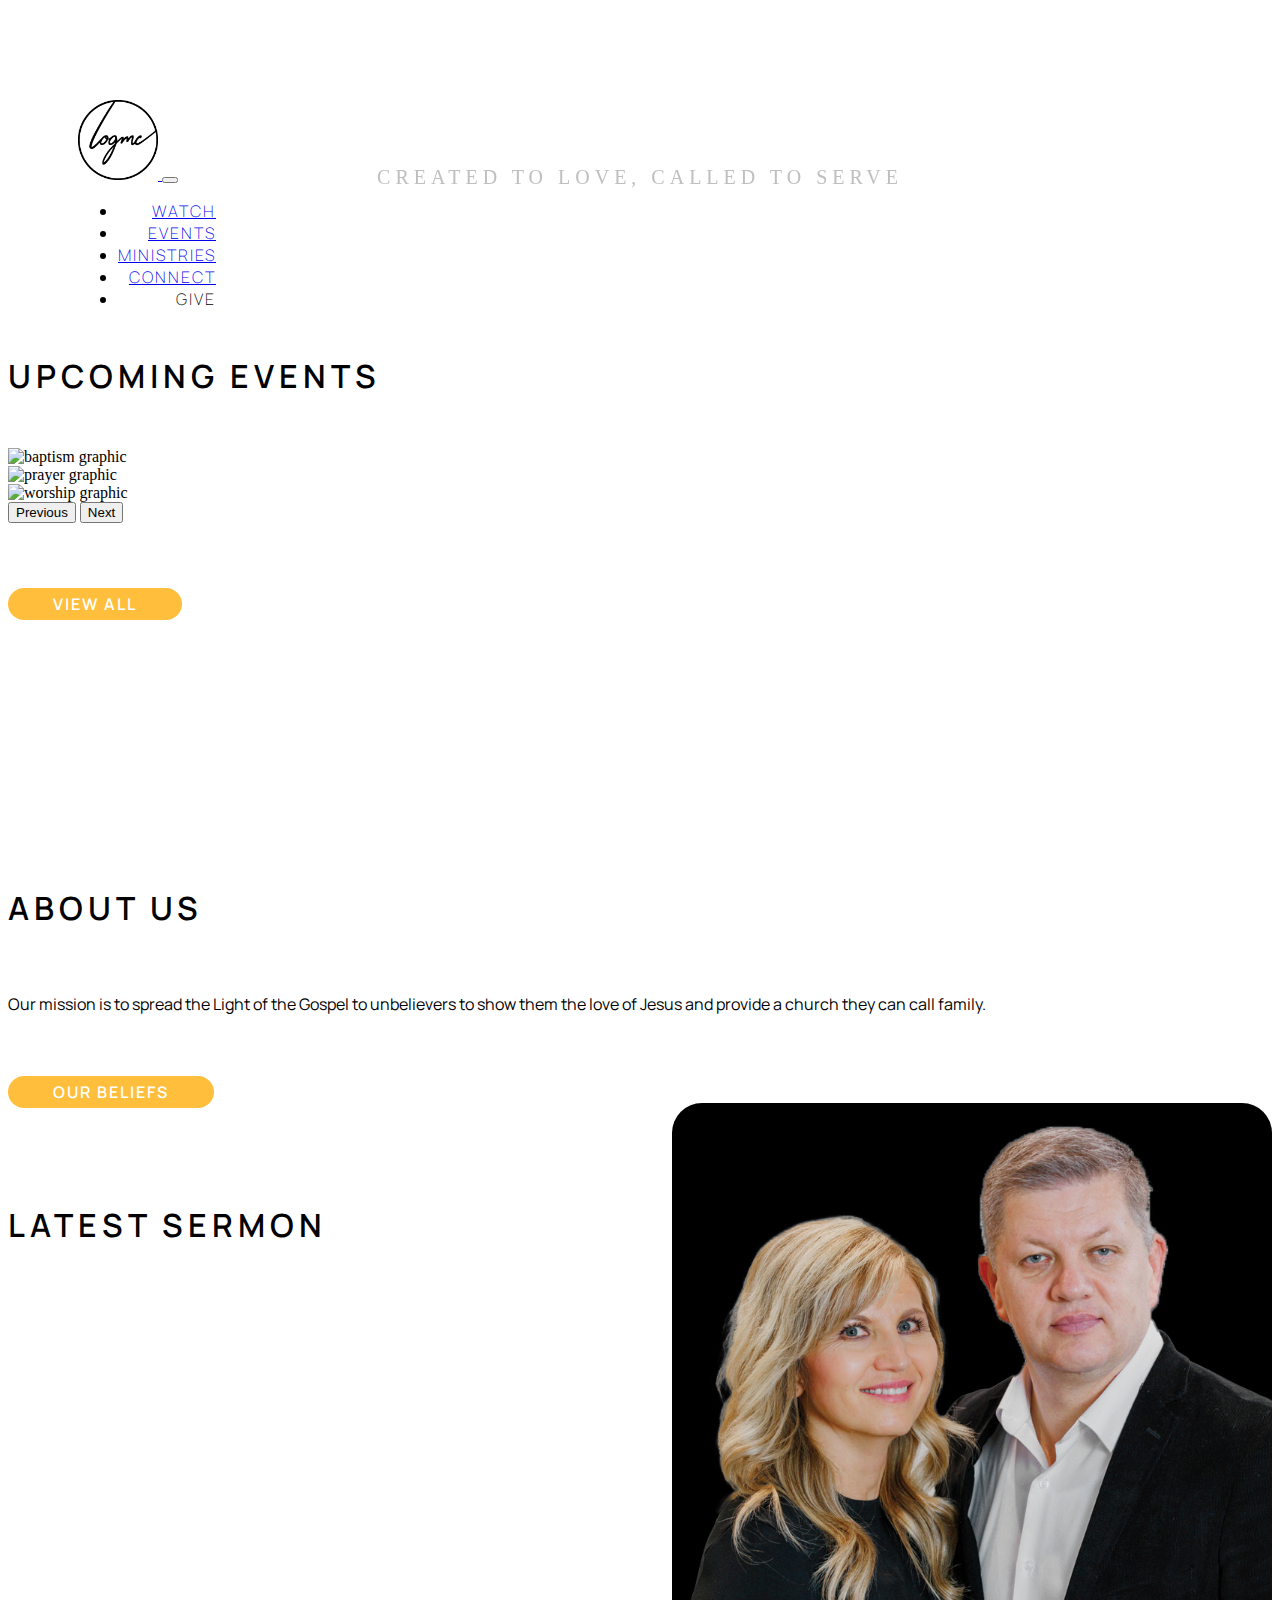
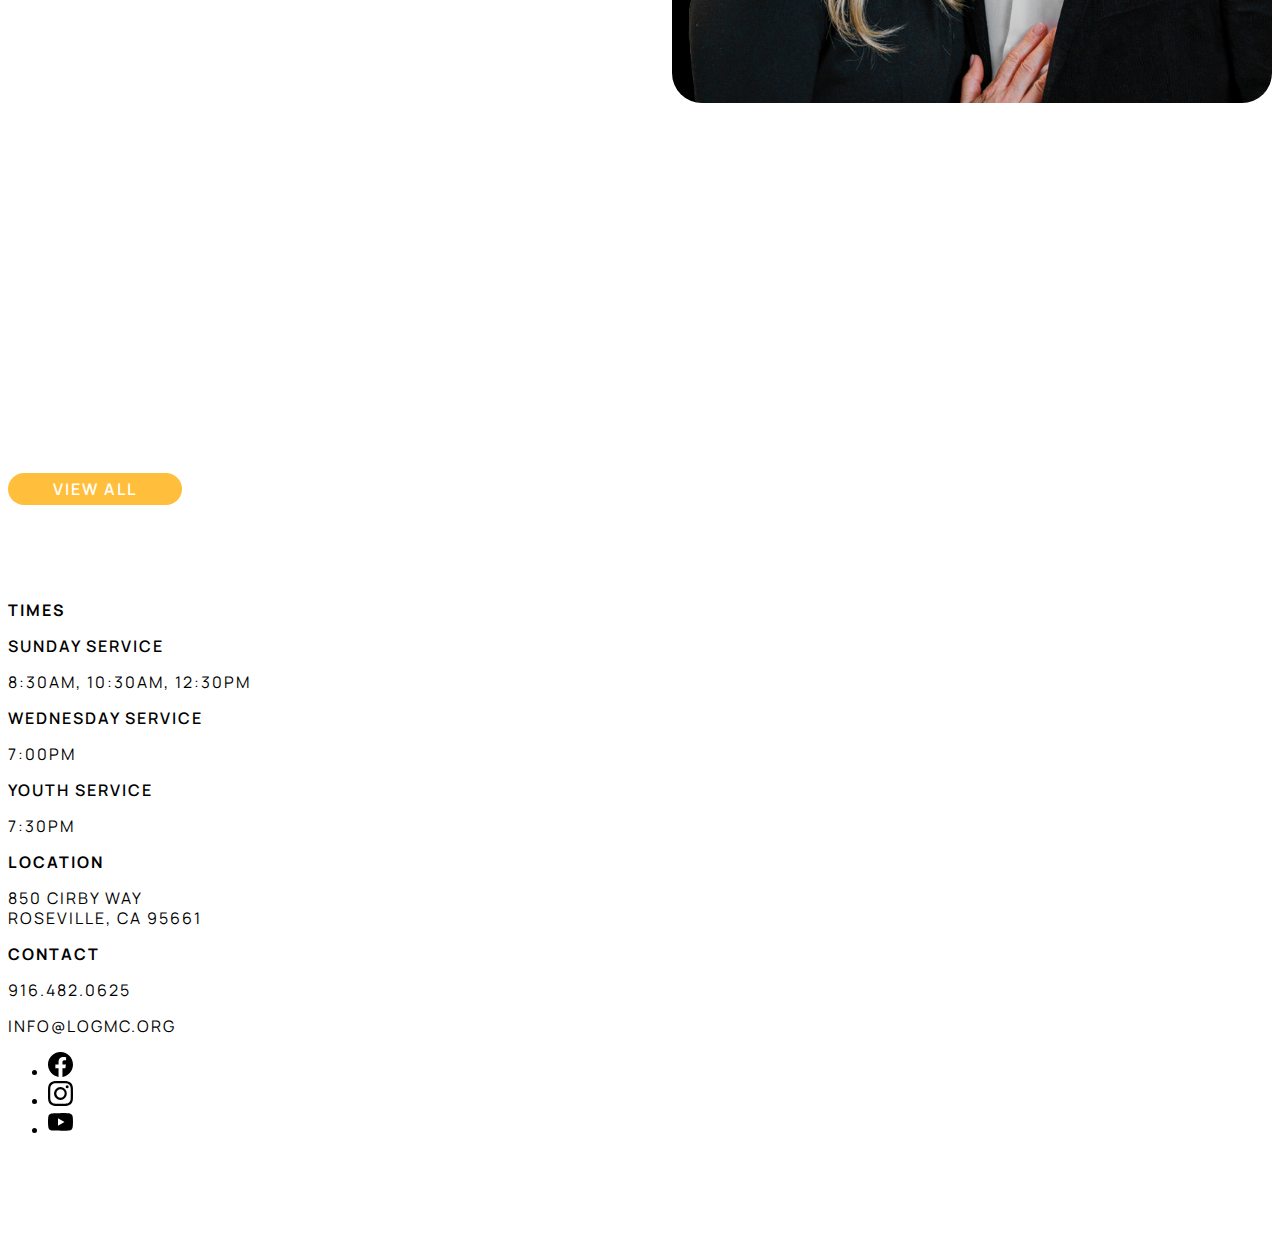
==== commit 8fd873a8: "main" ====
--- a/index.html
+++ b/index.html
@@ -103,10 +103,8 @@
           </div>
               <a href="#" class="button">Our Beliefs</a>
           </div>
-            <div class="col-sm-2">
-            </div>
-              <div class="col-sm-5 px-0">
-                <img src="src/pastor.jpg" class="rounded float-end" alt="pastor" width="600" height="600">
+              <div class="col-sm-7">
+                <img src="src/pastor.jpg" alt="pastor" width="600" height="600" id="pastor">
             </div>
           </div>
       </div>
--- a/stylesheet.css
+++ b/stylesheet.css
@@ -1,3 +1,5 @@
+/*both pages*/
+
 #navbarNav {
   font-family: 'Manrope', sans-serif;
   text-transform: uppercase;
@@ -18,59 +20,14 @@
   text-align: right;
 }
 
-.title {
-  padding-top: 150px;
-  padding-bottom: 25px;
-}
-
-.body {
-  padding-bottom: 50px;
-}
-
 .container {
   margin-bottom: 100px;
 }
-
-#carouselExampleInterval {
-  margin-top: 50px;
-  margin-bottom: 70px;
-}
-
 
 footer {
   padding-bottom: 0px;
 }
 
-#upcoming {
-  padding: 75px 40px;
-}
-
-.video-container {
-  margin-bottom: 100px;
-  filter: brightness(75%);
-  position: relative;
-  text-align: center;
-}
-
-.centered {
-  position: absolute;
-  top: 50%;
-  left: 50%;
-  transform: translate(-50%, -50%);
-  font-size: 20px;
-  letter-spacing: 5px;
-  color: white;
-}
-
-.responsive {
-  width: 98%;
-  height: auto;
-}
-
-video {
-  width: 100% !important;
-  height: auto !important;
-}
 p {
   font-family: 'Manrope', sans-serif;
   size: 16px;
@@ -82,19 +39,6 @@
   size: 50px;
   font-weight: 600;
   letter-spacing: 5px;
-}
-
-.button {
-  background-color: #ffbf3c;
-  border-radius: 18px;
-  padding: 5px 45px;
-  font-family: 'Manrope', sans-serif;
-  text-transform: uppercase;
-  color: #ffff;
-  size: 20px;
-  font-weight: 600;
-  letter-spacing: 2px;
-  text-decoration: none;
 }
 
 .p1 {
@@ -124,19 +68,6 @@
   line-height: 20px;
 }
 
-#upcoming {
-  width: 100%;
-  height: 200px;
-  color: white;
-  background-color: black;
-}
-
-.events {
-  width: 100%;
-  height: 100%;
-}
-
-
 .p4 {
   font-family: 'Manrope', sans-serif;
   text-transform: uppercase;
@@ -144,6 +75,71 @@
   font-weight: 700;
   letter-spacing: 2px;
   line-height: 20px;
+}
+
+.button {
+  background-color: #ffbf3c;
+  border-radius: 18px;
+  padding: 5px 45px;
+  font-family: 'Manrope', sans-serif;
+  text-transform: uppercase;
+  color: #ffff;
+  size: 20px;
+  font-weight: 600;
+  letter-spacing: 2px;
+  text-decoration: none;
+}
+
+
+
+
+
+/*index*/
+
+.video-container {
+  margin-bottom: 100px;
+  filter: brightness(75%);
+  position: relative;
+  text-align: center;
+}
+
+.centered {
+  position: absolute;
+  top: 50%;
+  left: 50%;
+  transform: translate(-50%, -50%);
+  font-size: 20px;
+  letter-spacing: 5px;
+  color: white;
+}
+
+#carouselExampleInterval {
+  margin-top: 50px;
+  margin-bottom: 70px;
+}
+
+.title {
+  padding-top: 150px;
+  padding-bottom: 25px;
+}
+
+.body {
+  padding-bottom: 50px;
+}
+
+#pastor {
+  float: right;
+  border-radius: 30px;
+}
+
+.responsive {
+  width: 98%;
+  height: auto;
+}
+
+video {
+  width: 100% !important;
+  height: auto !important;
 }
 
 .video-responsive {
@@ -165,3 +161,26 @@
 iframe{
     border-width: 0px;
 }
+
+
+
+
+
+/*upcoming events page*/
+
+#upcoming {
+  width: 100%;
+  height: 200px;
+  color: white;
+  background-color: black;
+  padding: 75px 40px;
+}
+
+.events {
+  width: 100%;
+  height: 100%;
+}
+
+.info {
+  padding-top: 50px;
+}
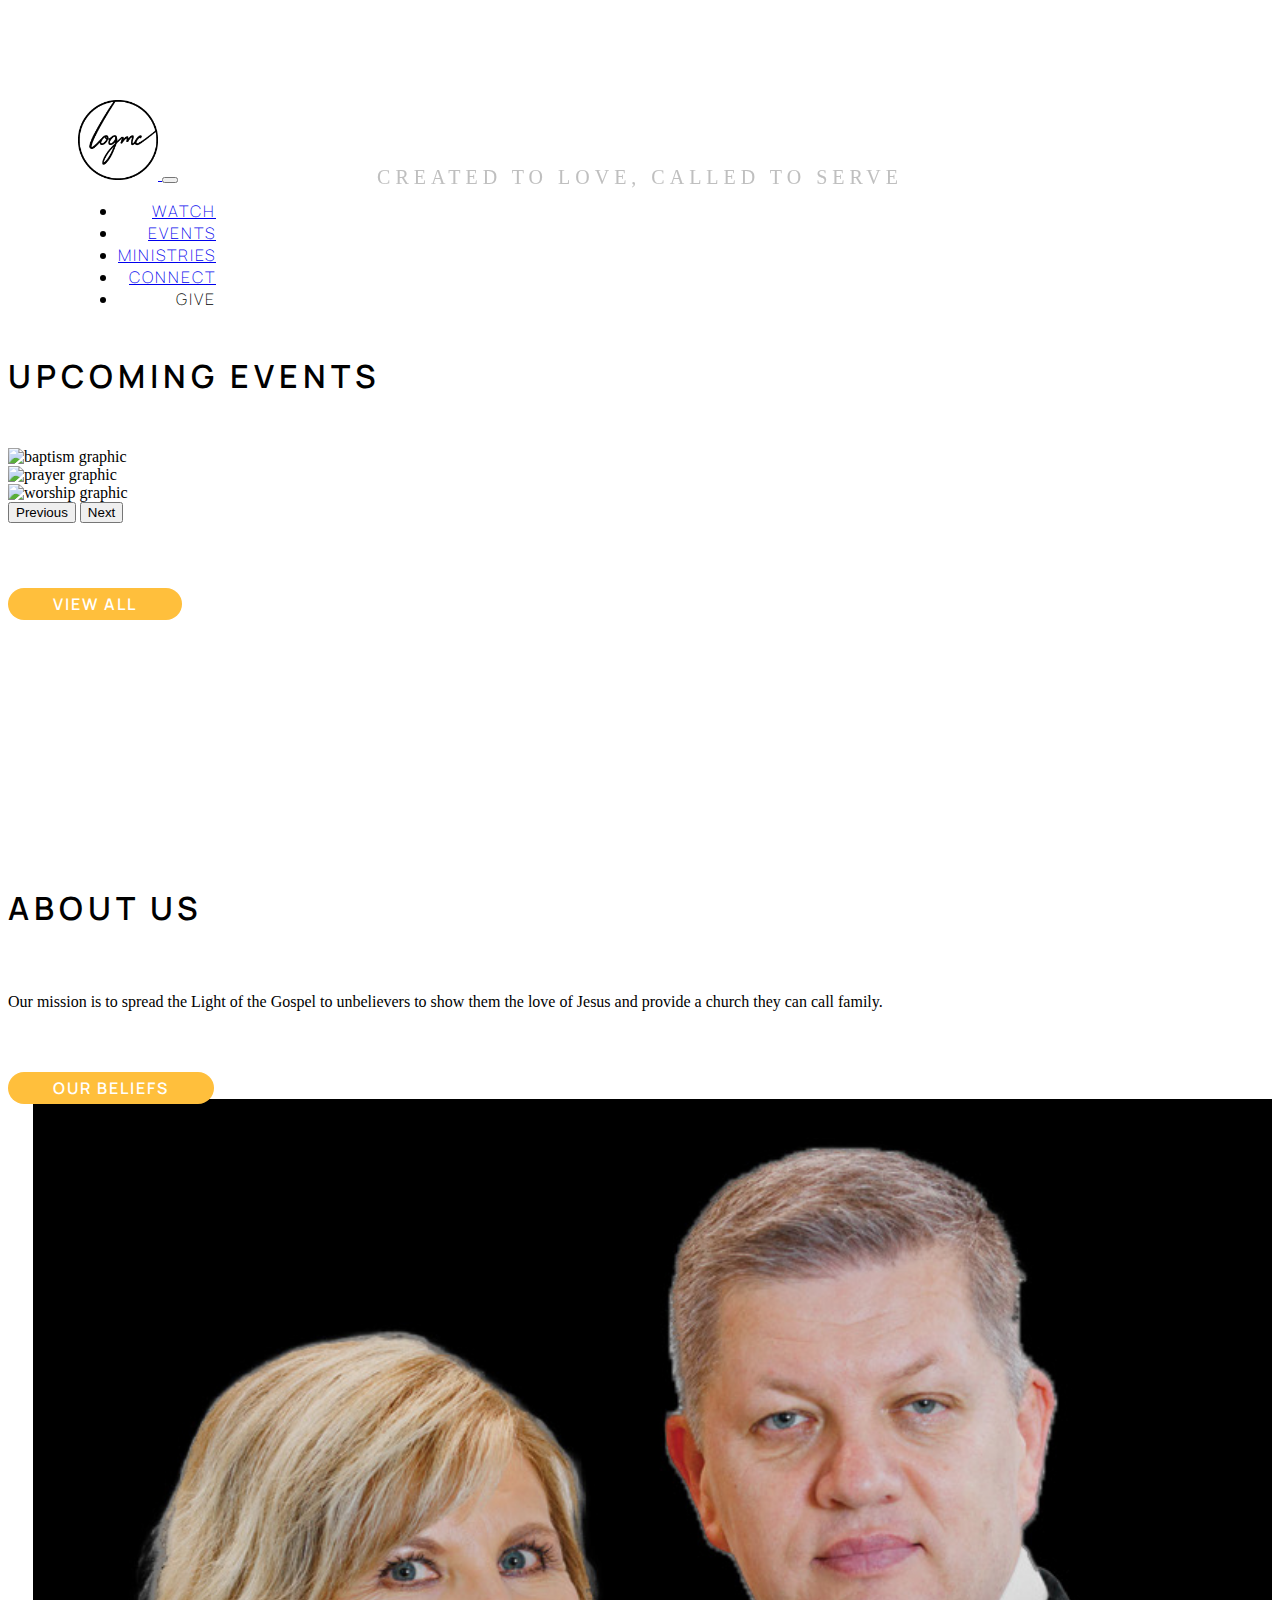
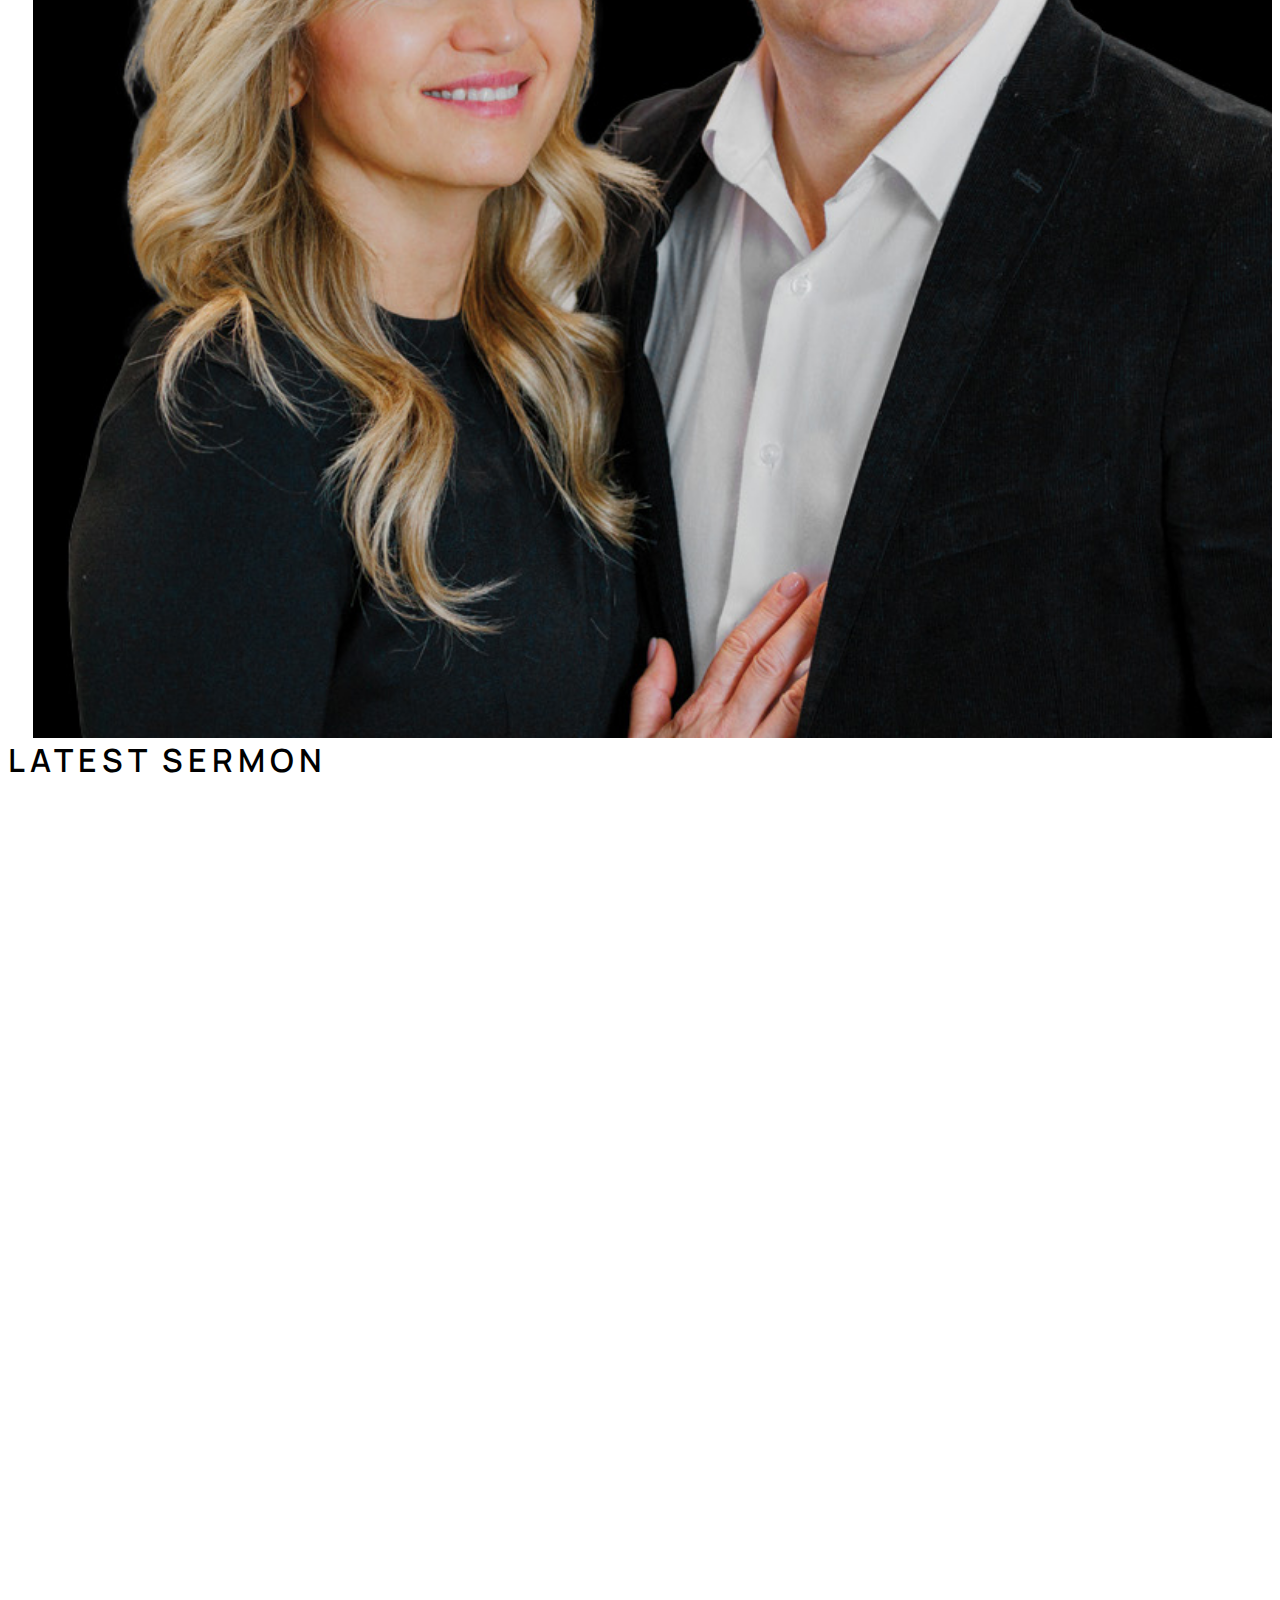
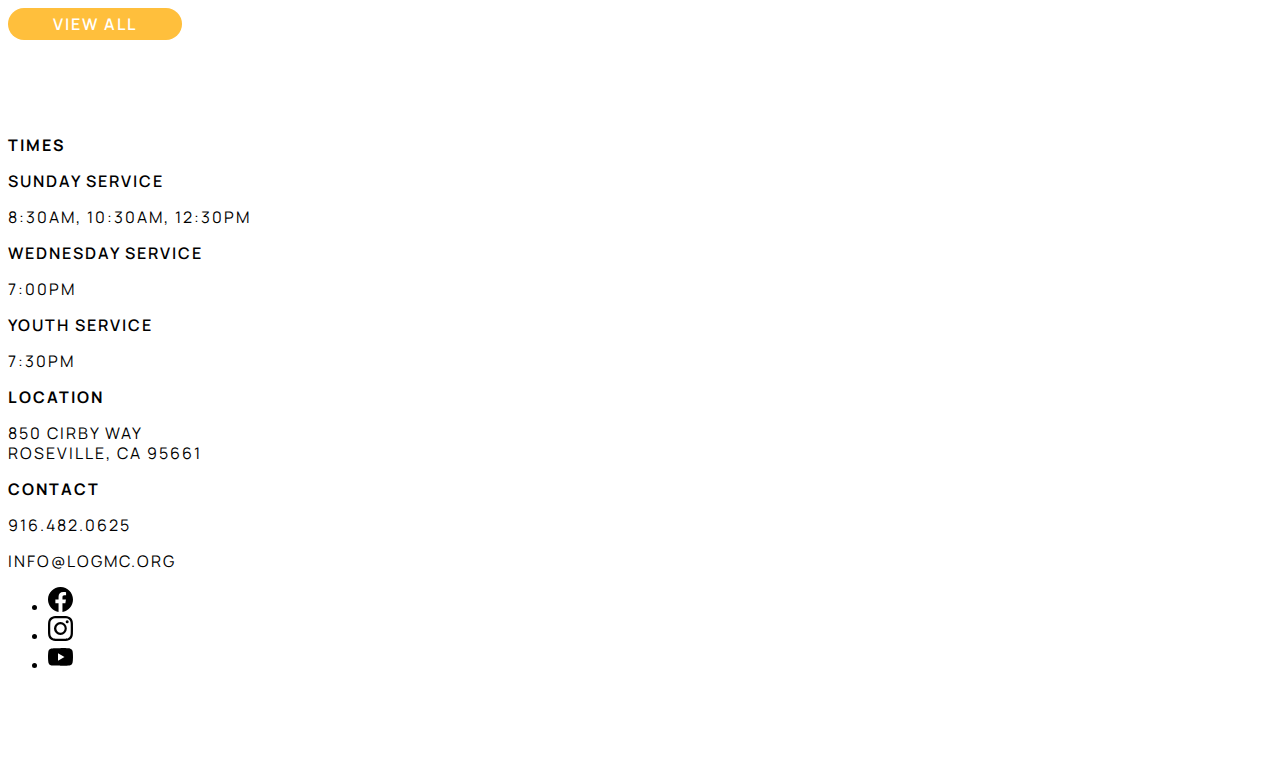
==== commit 6ee9a934: "final" ====
--- a/index.html
+++ b/index.html
@@ -103,8 +103,8 @@
           </div>
               <a href="#" class="button">Our Beliefs</a>
           </div>
-              <div class="col-sm-7">
-                <img src="src/pastor.jpg" alt="pastor" width="600" height="600" id="pastor">
+              <div class="col-sm-5 pt-5">
+                <img src="src/pastor.jpg" alt="pastor" class="responsive" width="600" height="600" id="pastor">
             </div>
           </div>
       </div>
--- a/stylesheet.css
+++ b/stylesheet.css
@@ -26,11 +26,7 @@
 
 footer {
   padding-bottom: 0px;
-}
-
-p {
-  font-family: 'Manrope', sans-serif;
-  size: 16px;
+  margin-bottom: 0px !important;
 }
 
 h1 {
@@ -39,42 +35,6 @@
   size: 50px;
   font-weight: 600;
   letter-spacing: 5px;
-}
-
-.p1 {
-  font-family: 'Manrope', sans-serif;
-  text-transform: uppercase;
-  size: 30px;
-  font-weight: 700;
-  letter-spacing: 2px;
-  line-height: 20px;
-}
-
-.p2 {
-  font-family: 'Manrope', sans-serif;
-  text-transform: uppercase;
-  size: 20px;
-  font-weight: 600;
-  letter-spacing: 2px;
-  line-height: 20px;
-}
-
-.p3 {
-  font-family: 'Manrope', sans-serif;
-  text-transform: uppercase;
-  size: 20px;
-  font-weight: normal;
-  letter-spacing: 2px;
-  line-height: 20px;
-}
-
-.p4 {
-  font-family: 'Manrope', sans-serif;
-  text-transform: uppercase;
-  size: 40px;
-  font-weight: 700;
-  letter-spacing: 2px;
-  line-height: 20px;
 }
 
 .button {
@@ -95,6 +55,33 @@
 
 
 /*index*/
+
+.p1 {
+  font-family: 'Manrope', sans-serif;
+  text-transform: uppercase;
+  size: 30px;
+  font-weight: 700;
+  letter-spacing: 2px;
+  line-height: 20px;
+}
+
+.p2 {
+  font-family: 'Manrope', sans-serif;
+  text-transform: uppercase;
+  size: 20px;
+  font-weight: 600;
+  letter-spacing: 2px;
+  line-height: 20px;
+}
+
+.p3 {
+  font-family: 'Manrope', sans-serif;
+  text-transform: uppercase;
+  size: 20px;
+  font-weight: normal;
+  letter-spacing: 2px;
+  line-height: 20px;
+}
 
 .video-container {
   margin-bottom: 100px;
@@ -129,7 +116,6 @@
 
 #pastor {
   float: right;
-  border-radius: 30px;
 }
 
 .responsive {
@@ -168,12 +154,30 @@
 
 /*upcoming events page*/
 
+.p4 {
+  font-family: 'Manrope', sans-serif;
+  text-transform: uppercase;
+  size: 40px;
+  font-weight: 700;
+  letter-spacing: 2px;
+  line-height: 20px;
+}
+
+.p5 {
+  font-family: 'Manrope', sans-serif;
+  text-transform: uppercase;
+  size: 40px;
+  font-weight: 600;
+  letter-spacing: 2px;
+  line-height: 20px;
+}
+
 #upcoming {
   width: 100%;
   height: 200px;
   color: white;
   background-color: black;
-  padding: 75px 40px;
+  padding: 25px 40px;
 }
 
 .events {
@@ -184,3 +188,16 @@
 .info {
   padding-top: 50px;
 }
+
+.col-sm-8 {
+  padding-top: 60px;
+}
+
+#more {
+  margin-top: 100px;
+  text-align: center;
+}
+
+.button2 {
+  padding-top: 20px;
+}
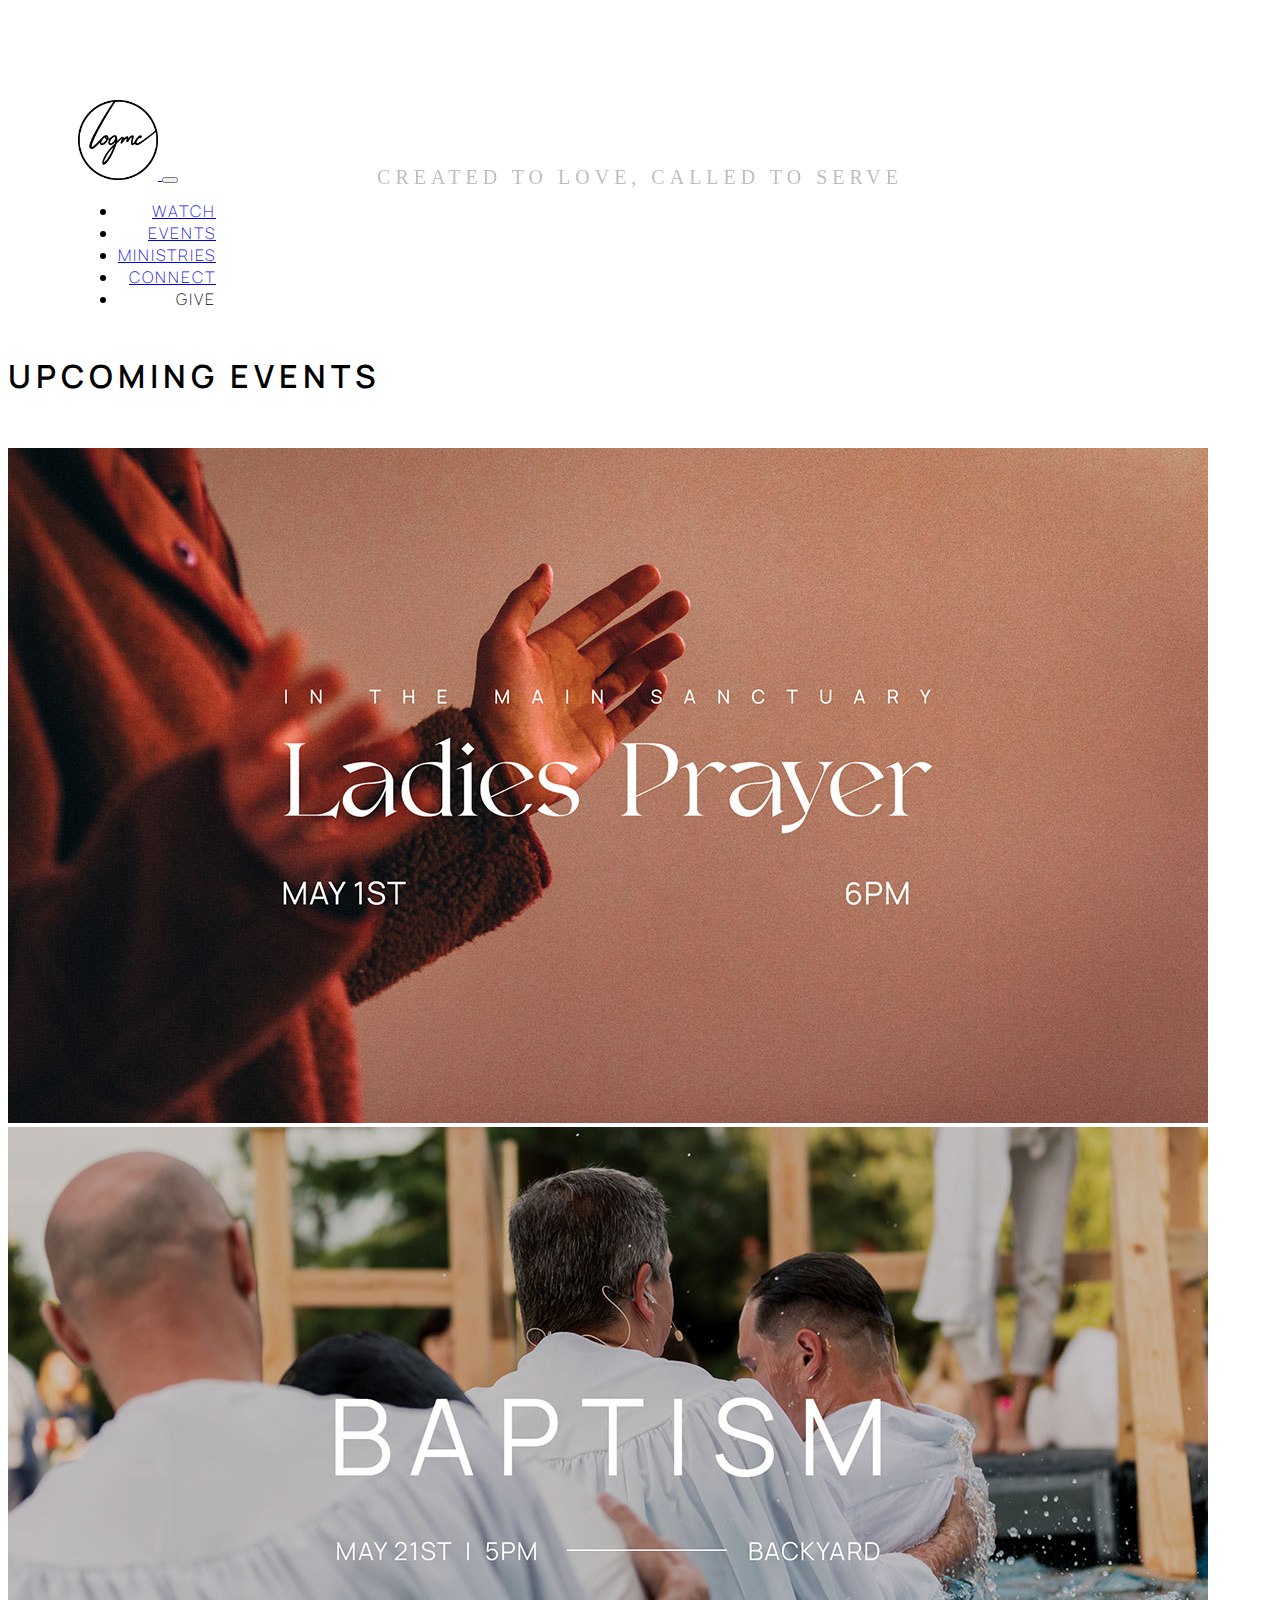
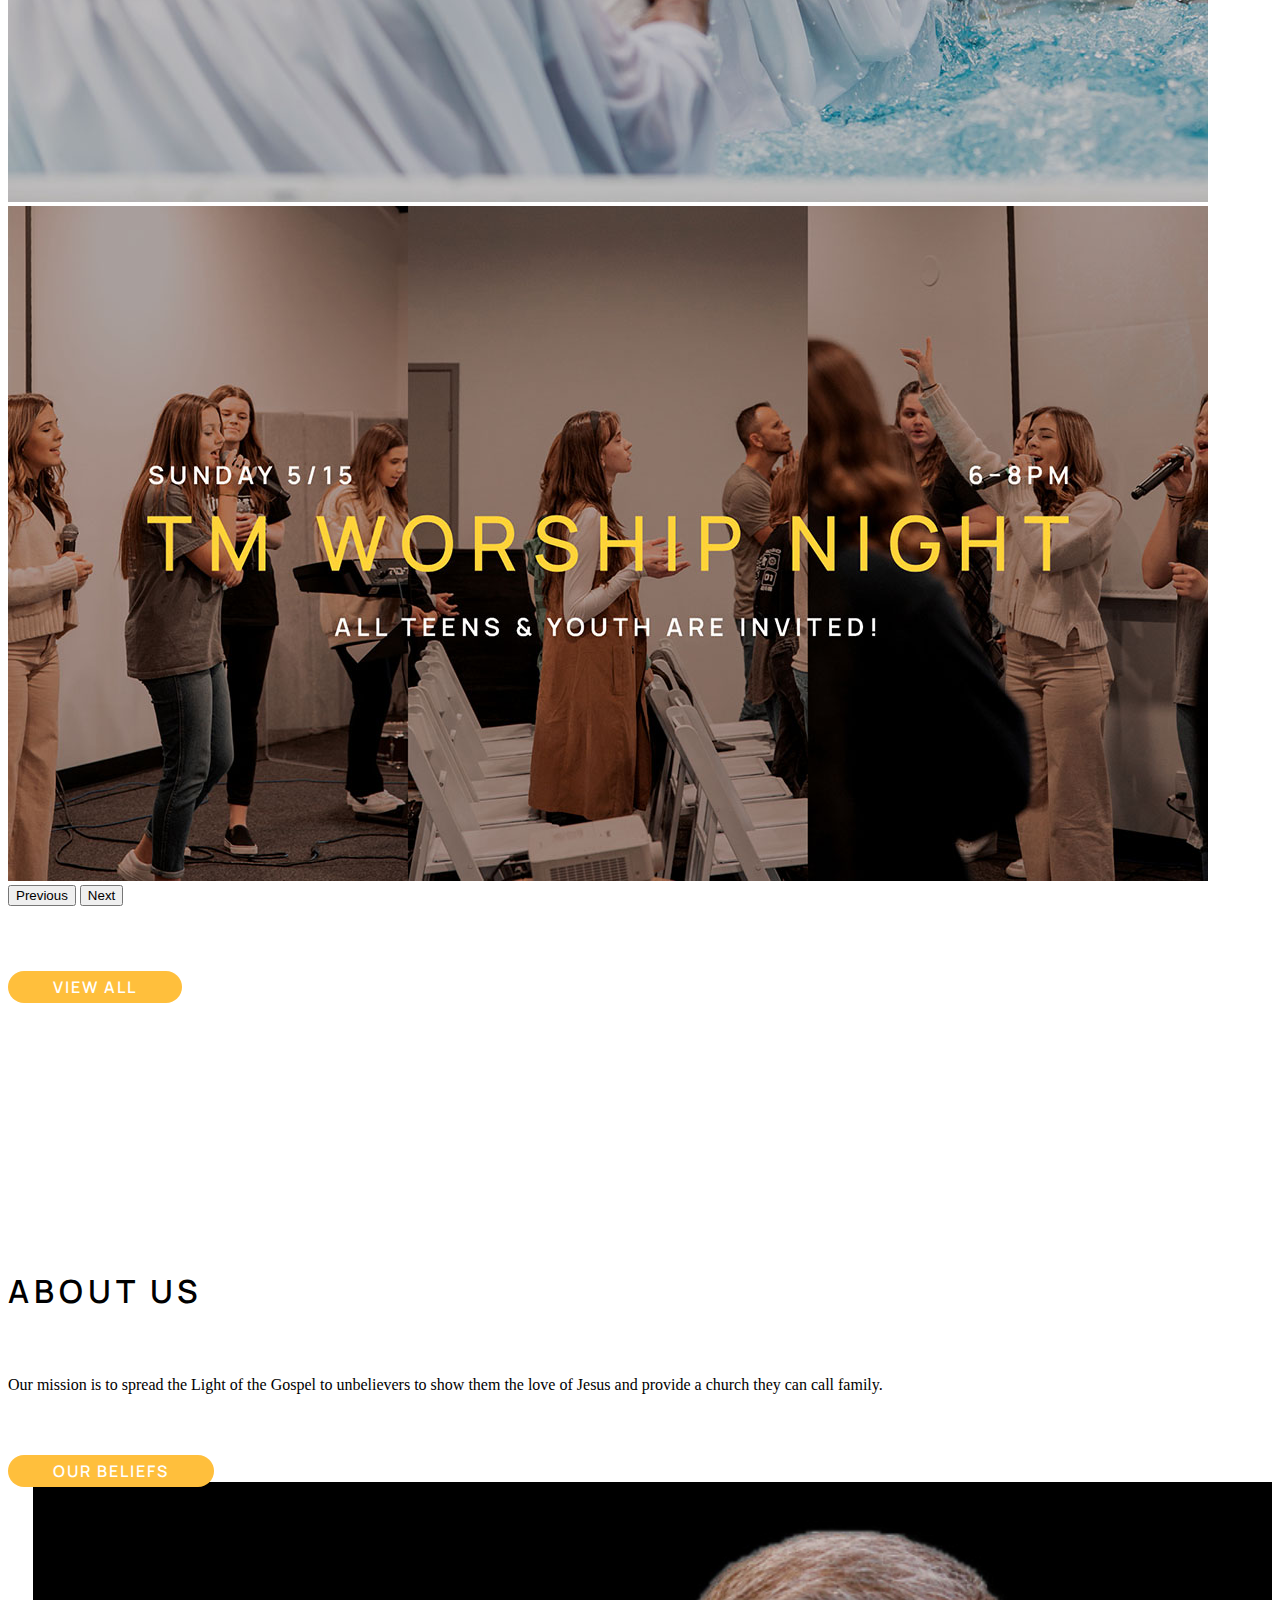
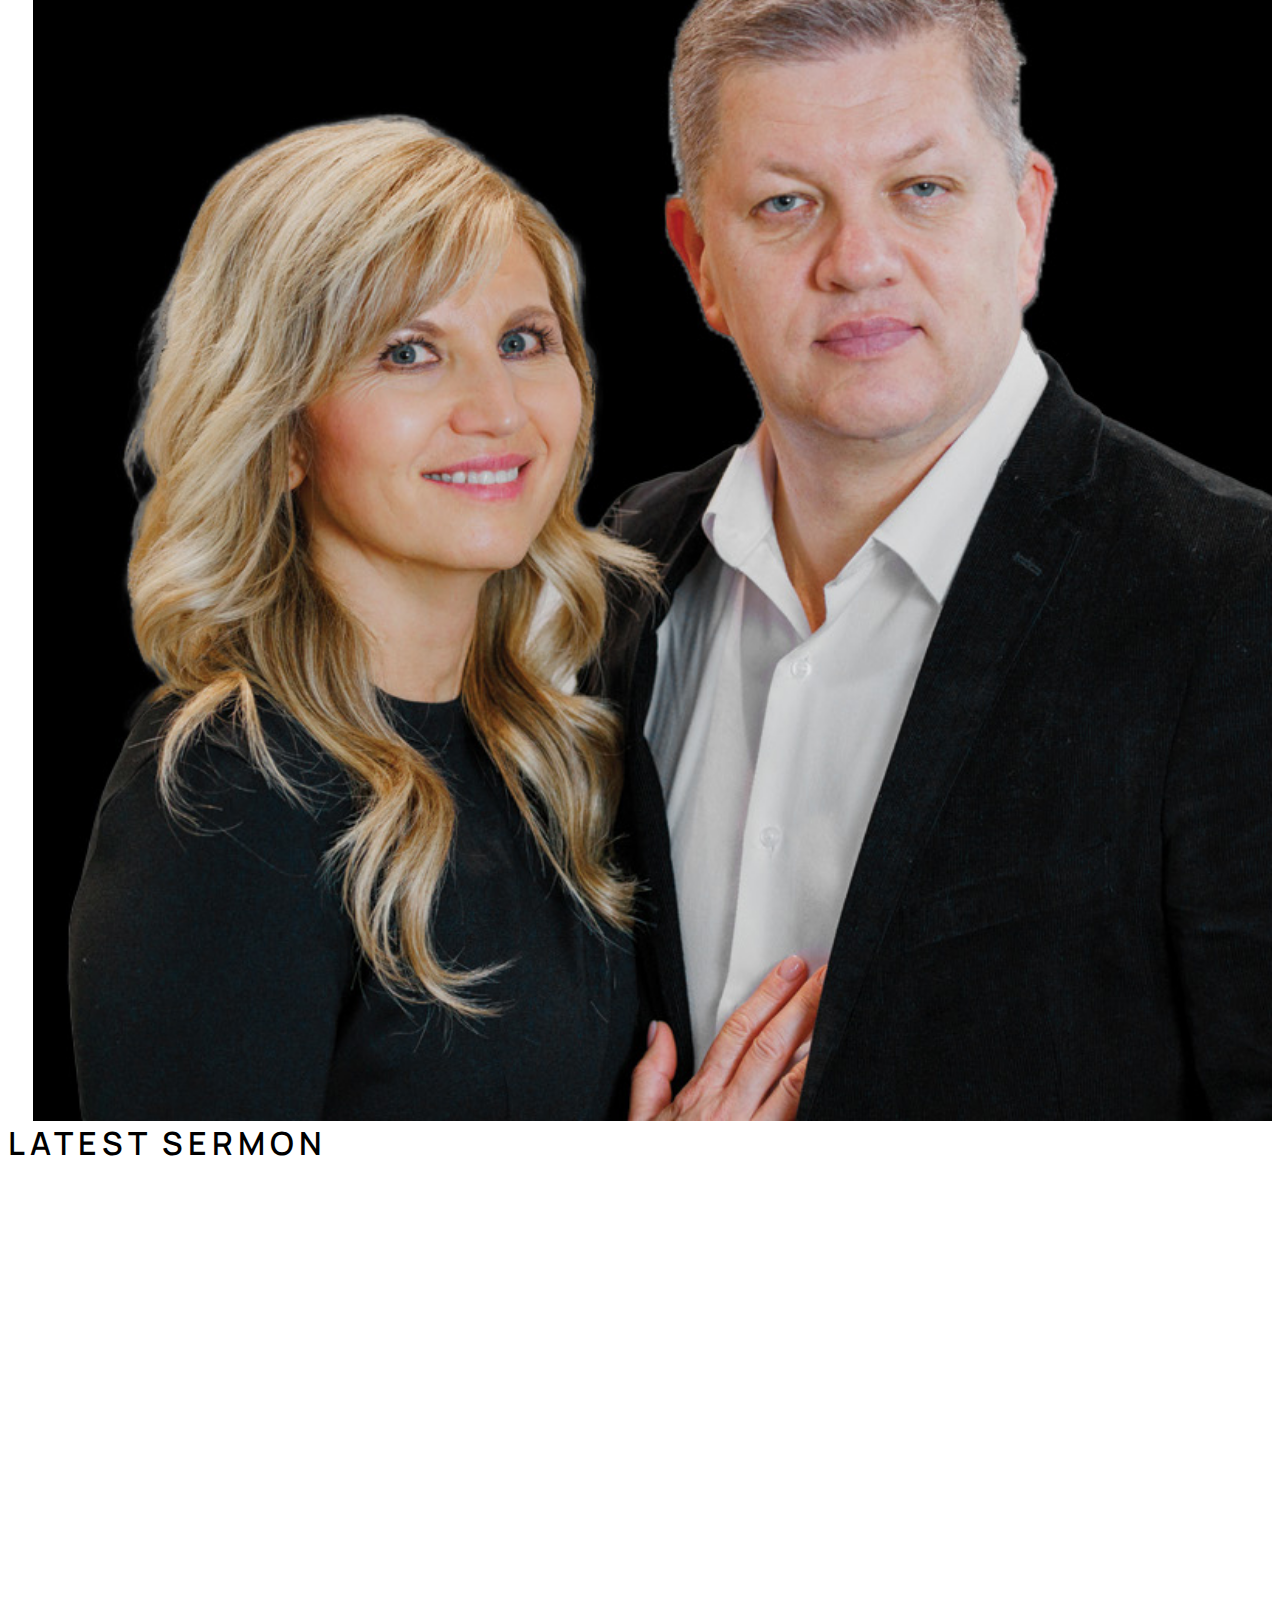
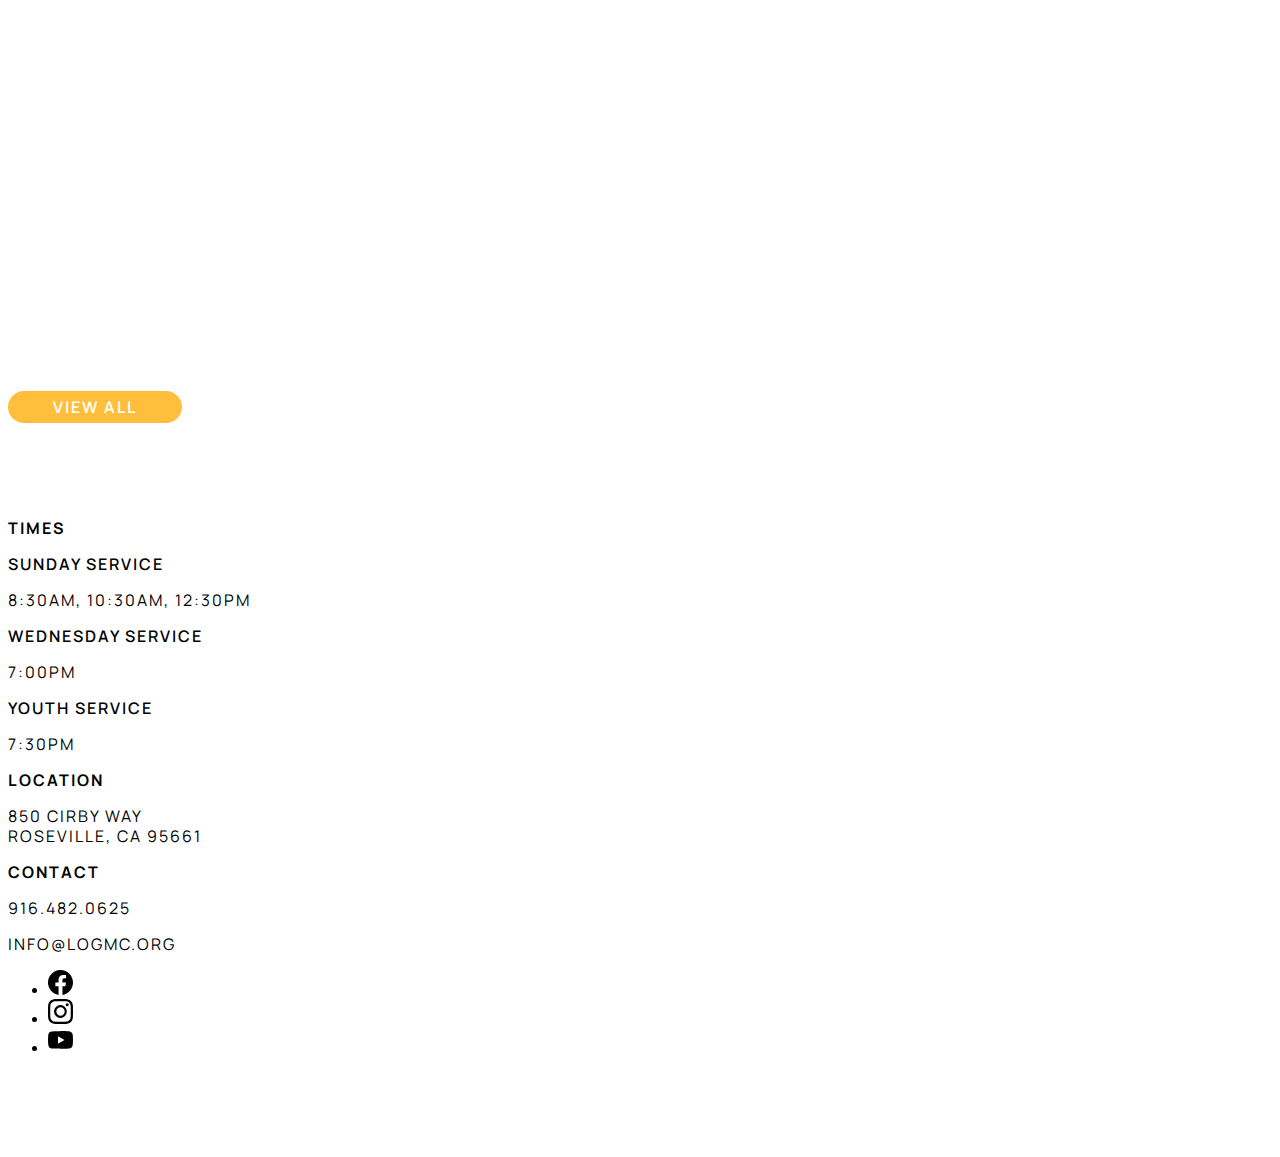
==== commit d32732bf: "updated images" ====
--- a/index.html
+++ b/index.html
@@ -19,7 +19,7 @@
       <nav class="container">
       <nav class="navbar fixed-top navbar-expand-lg navbar-light" id="navbar">
           <a class="navbar-brand" href="index.html">
-            <img src="src/logoblack.png" alt="logo" width="80" height="80" id="logo">
+            <img src="images/logoblack.png" alt="logo" width="80" height="80" id="logo">
           </a>
           <button class="navbar-toggler" type="button" data-bs-toggle="collapse" data-bs-target="#navbarNav" aria-controls="navbarNav" aria-expanded="false" aria-label="Toggle navigation">
             <span class="navbar-toggler-icon"></span>
@@ -50,7 +50,7 @@
 
     <div class="video-container">
         <video autoplay loop muted>
-          <source src="src/video.mp4" type="video/mp4">
+          <source src="images/video.mp4" type="video/mp4">
         </video>
           <div class="centered">
             CREATED TO LOVE, CALLED TO SERVE
@@ -67,13 +67,13 @@
         <div id="carouselExampleInterval" class="carousel slide" data-bs-ride="carousel">
           <div class="carousel-inner">
             <div class="carousel-item active" data-bs-interval="2000">
-              <img src="src/prayer.jpg" class="d-block w-100" alt="baptism graphic">
+              <img src="images/prayer.jpg" class="d-block w-100" alt="baptism graphic">
             </div>
             <div class="carousel-item" data-bs-interval="2000">
-              <img src="src/baptism.jpg" class="d-block w-100" alt="prayer graphic">
+              <img src="images/baptism.jpg" class="d-block w-100" alt="prayer graphic">
             </div>
             <div class="carousel-item" data-bs-interval="2000">
-              <img src="src/worship.jpg" class="d-block w-100" alt="worship graphic">
+              <img src="images/worship.jpg" class="d-block w-100" alt="worship graphic">
             </div>
           </div>
           <button class="carousel-control-prev" type="button" data-bs-target="#carouselExampleInterval" data-bs-slide="prev">
@@ -103,8 +103,10 @@
           </div>
               <a href="#" class="button">Our Beliefs</a>
           </div>
+          <div class="col-sm-2">
+          </div>
               <div class="col-sm-5 pt-5">
-                <img src="src/pastor.jpg" alt="pastor" class="responsive" width="600" height="600" id="pastor">
+                <img src="images/pastor.jpg" alt="pastor" class="responsive" width="600" height="600" id="pastor">
             </div>
           </div>
       </div>
